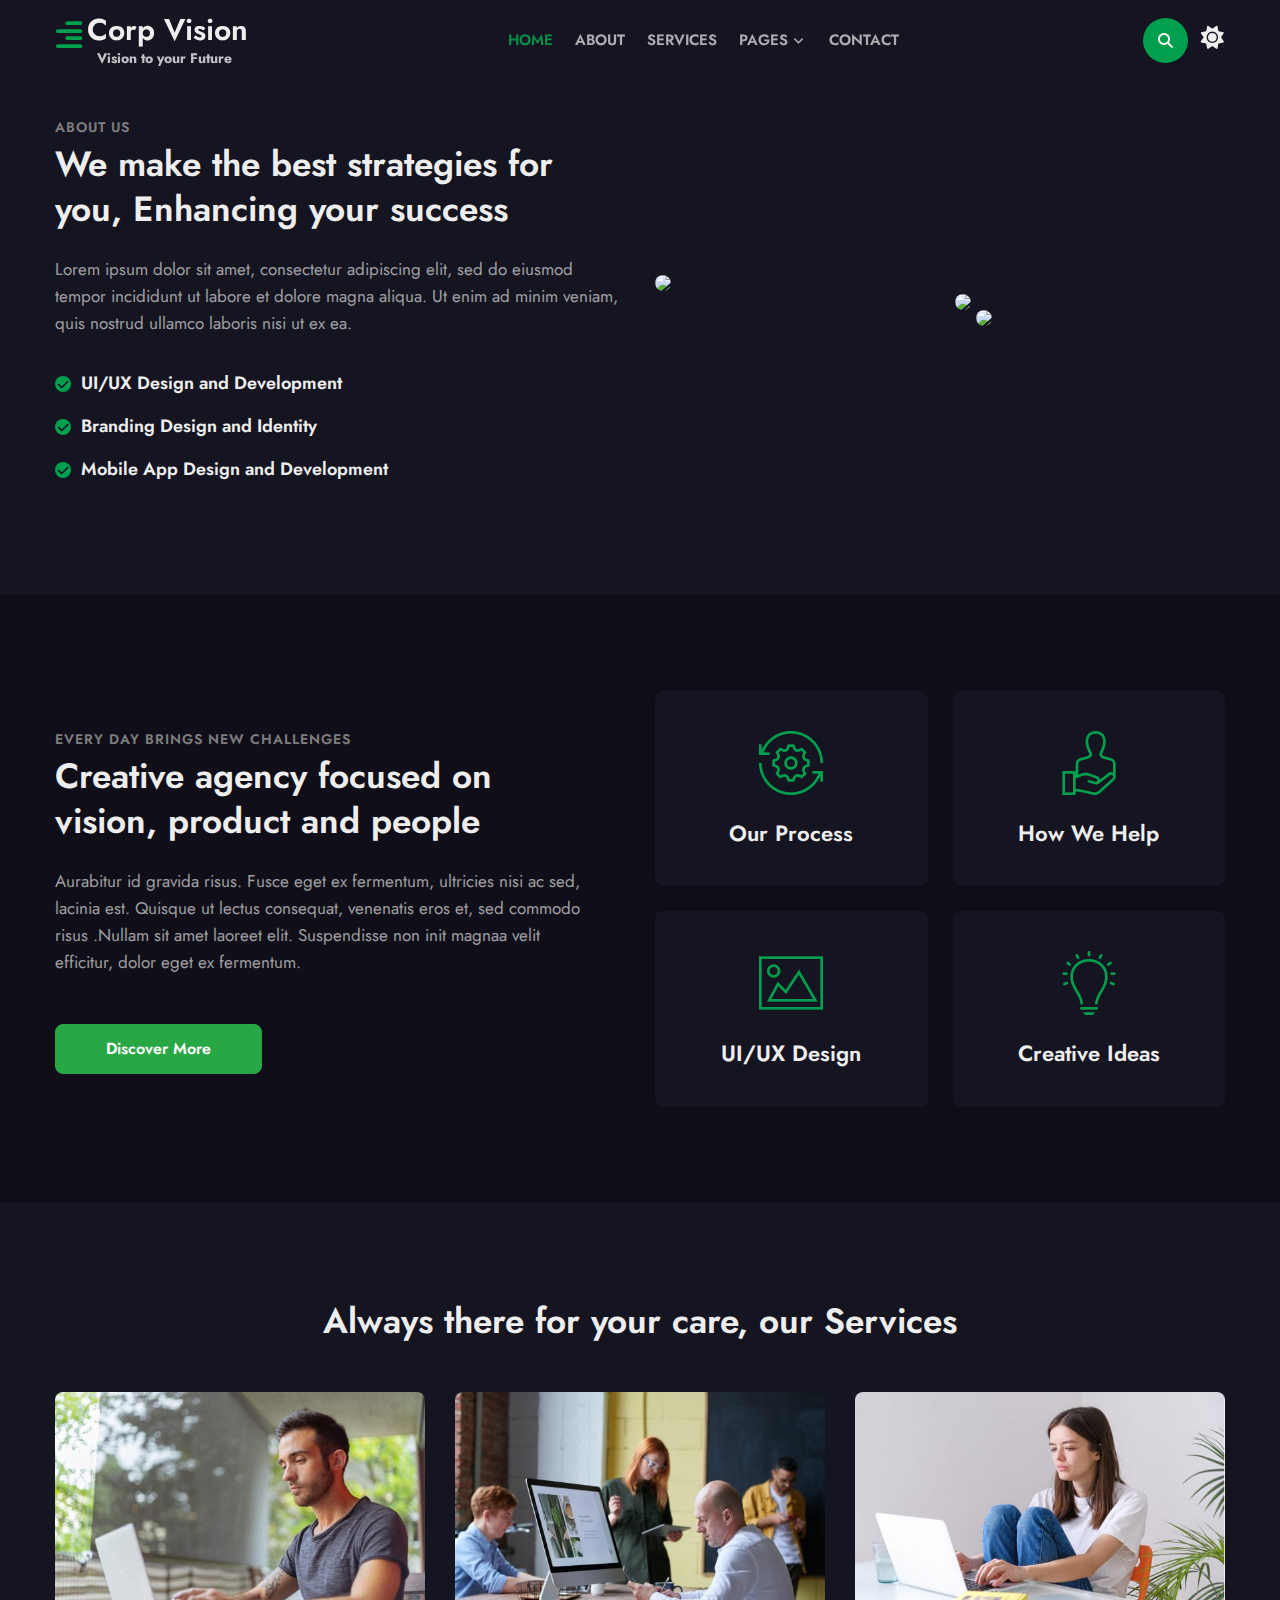
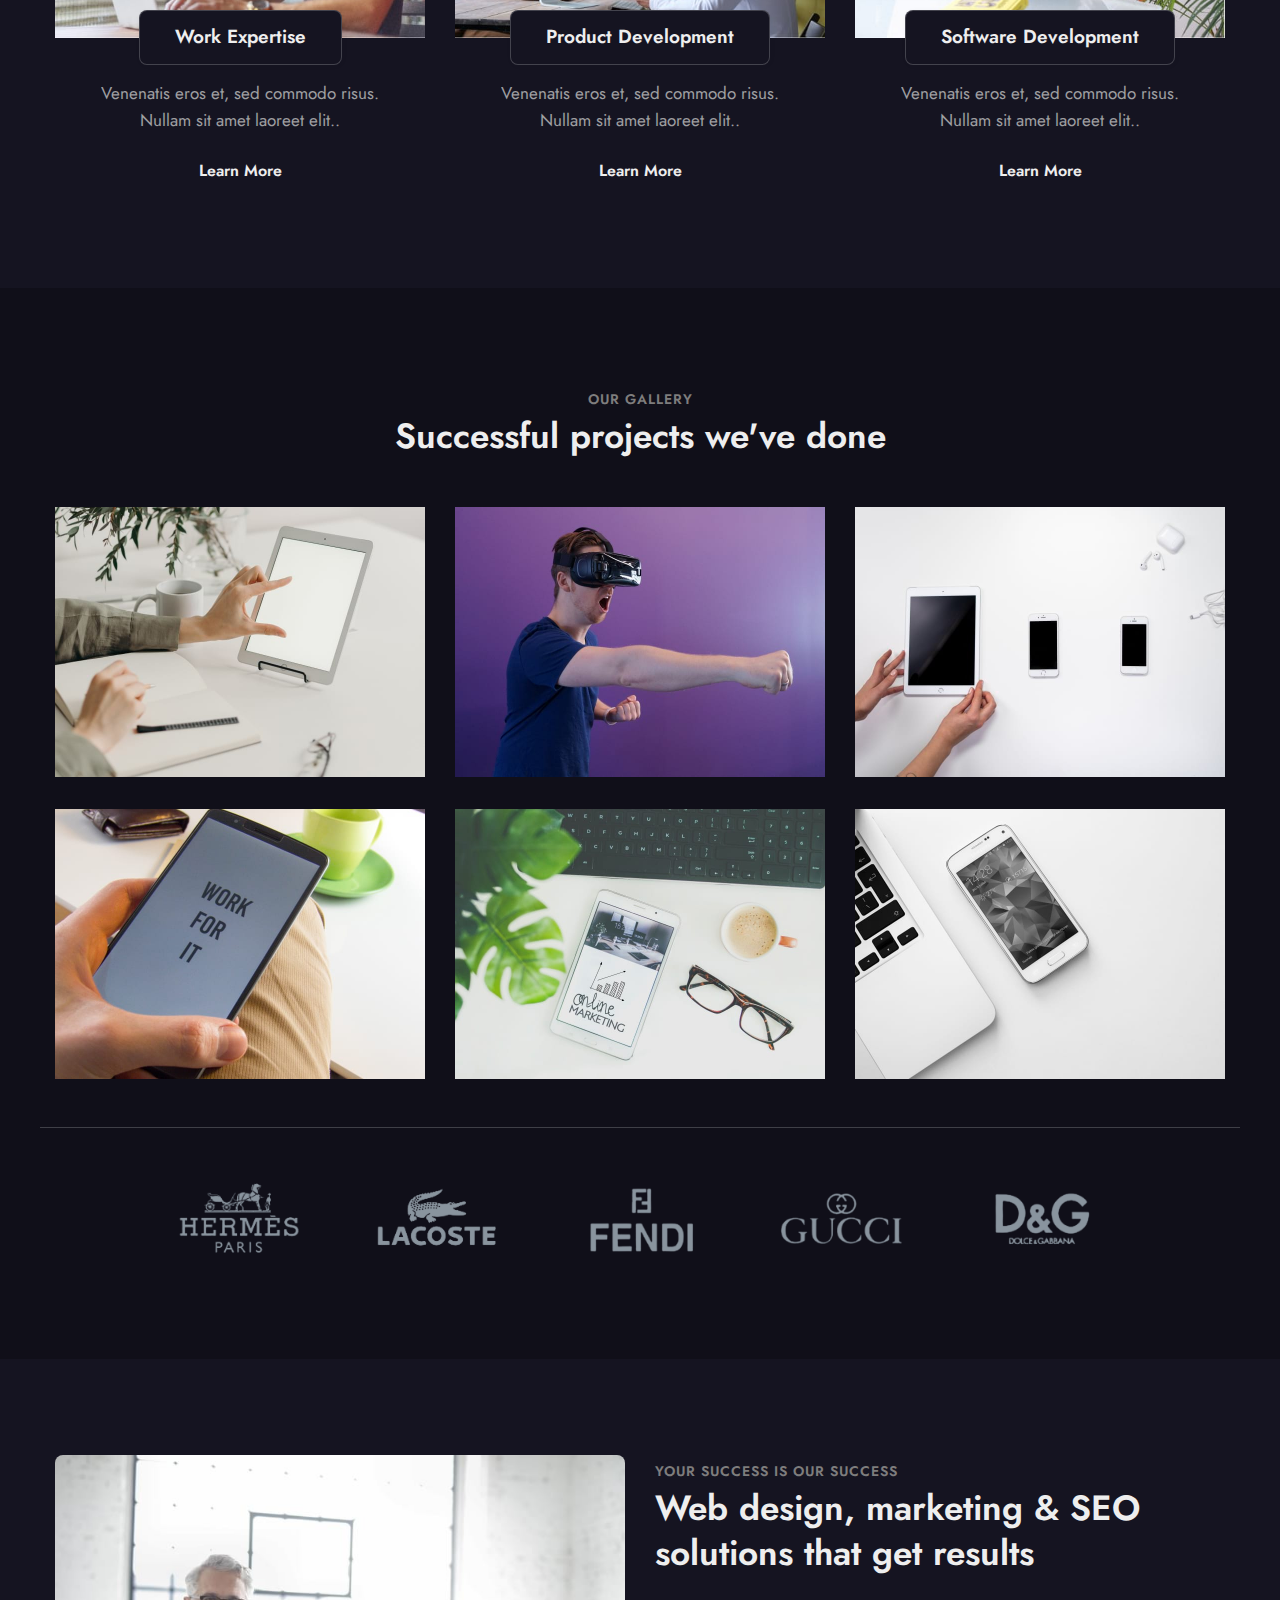
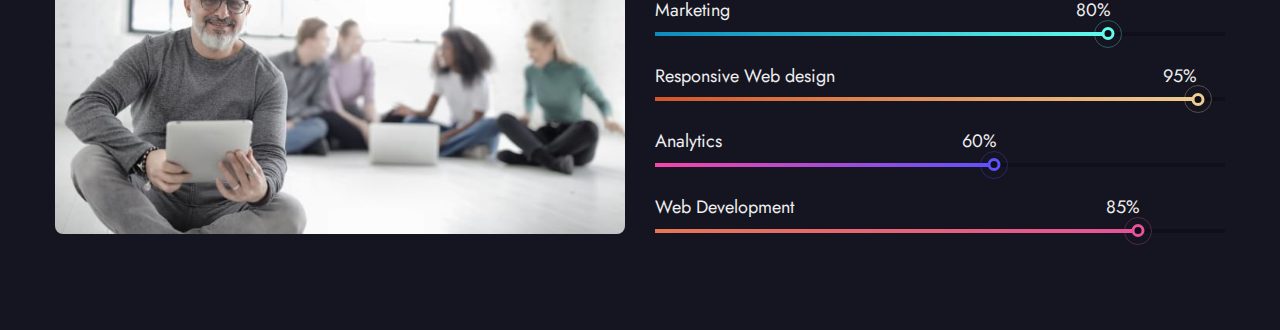
==== project11-CorpVisionDark/index.html @ 055cbc51 "HoCatKhue" ====
<!doctype html>
<html lang="en">
  <head>
    <title>Title</title>
    <!-- Required meta tags -->
    <meta charset="utf-8">
    <meta name="viewport" content="width=device-width, initial-scale=1, shrink-to-fit=no">
    <!-- /magnific popup  -->
    <link rel="stylesheet" href="./libs/dist/magnific-popup.css">
    <!-- google font -->
    <link rel="preconnect" href="https://fonts.googleapis.com">
<link rel="preconnect" href="https://fonts.gstatic.com" crossorigin>
<link href="https://fonts.googleapis.com/css2?family=Jost:wght@100;200;300;400;500;600;700;800;900&display=swap" rel="stylesheet">
    <!-- font awesome -->
    <link rel="stylesheet" href="https://cdnjs.cloudflare.com/ajax/libs/font-awesome/6.1.1/css/all.min.css" />
    <!-- Bootstrap CSS -->
    <link rel="stylesheet" href="https://stackpath.bootstrapcdn.com/bootstrap/4.3.1/css/bootstrap.min.css" integrity="sha384-ggOyR0iXCbMQv3Xipma34MD+dH/1fQ784/j6cY/iJTQUOhcWr7x9JvoRxT2MZw1T" crossorigin="anonymous">
    <!-- css -->
    <link rel="stylesheet" href="./style.css">
  </head>
  <body>
    <!-- header -->
    <div class="header fixed-top">
        <div class="container px-0 py-lg-1 py-2">
            <nav class="navbar navbar-expand-lg ">
                <a class="navbar-brand d-flex py-0" href="#">
                  <i class="fa-solid fa-align-right"></i>
                  <div>
                    <h1> Corp Vision</h1>
                    <p>Vision to your Future</p>
                  </div>
                  
                </a>
                <button class="navbar-toggler" type="button" data-toggle="collapse" data-target="#navbarNavAltMarkup">
                  <span class="menu__icon"></span>
                  
                  
                </button>
                <div class="collapse navbar-collapse" id="navbarNavAltMarkup">
                  <ul class="navbar-nav mx-auto">
                    <li class="nav-item">
                      <a class="nav-link active" href="#">HOME</a>
                    </li>
                    <li class="nav-item">
                      <a class="nav-link" href="#">ABOUT</a>
                    </li>
                    <li class="nav-item">
                      <a class="nav-link" href="#">SERVICES</a>
                    </li>
                    <li class="nav-item dropdown">
                      <a class="nav-link dropdown-toggle" data-toggle="dropdown" href="#" role="button">PAGES <i class="fa-solid fa-angle-down"></i></a>
                      <div class="dropdown-menu">
                        <a class="dropdown-item" href="#">BLOG POSTS</a>
                        <a class="dropdown-item" href="#">404 PAGE</a>
                        <a class="dropdown-item" href="#">LANDING PAGE</a>
                        <a class="dropdown-item" href="#">ELEMENTS PAGE</a>
                      </div>
                    </li>
                    <li class="nav-item">
                      <a class="nav-link" href="#">CONTACT</a>
                    </li>
                  </ul>
                  <div class="nav-icon">
                    <i class="find fa-solid fa-magnifying-glass"></i>
                    <i class="moon fa-solid fa-sun"></i>
                  </div>
                </div>
            </nav>
        </div>
    </div>
    <!-- about -->
    <div class="about py-5">
        <div class="container py-lg-5 py-md-3">
            <div class="row align-items-center">
                <div class="left col-lg-6">
                    <div class="title">
                        <h2 class="pt-md-3 ">ABOUT US</h2>
                        <h1>We make the best strategies for you, Enhancing your success</h1>
                        <p class="mt-md-4 mt-3">Lorem ipsum dolor sit amet, consectetur adipiscing elit, sed do eiusmod tempor incididunt ut labore et dolore 
                            magna aliqua. Ut enim ad minim veniam, quis nostrud ullamco laboris nisi ut ex ea.</p>
                    </div>
                    
                    <ul class="mt-4 pt-lg-2">
                        <li><a href="#"><i class="fa-solid fa-check"></i>UI/UX Design and Development</a> </li>
                        <li><a href="#"><i class="fa-solid fa-check"></i>Branding Design and Identity</a></li>
                        <li class="about-li-3"><a href="#"><i class="fa-solid fa-check"></i>Mobile App Design and Development</a></li>
                    </ul>
                </div>
                <div class="right col-lg-6 mt-lg-0 mt-md-5 mt-4">
                    <div class="about-right row">
                        <div class="col-6">
                            <img class="img-fluid" src="https://wp.w3layouts.com/corpvision/wp-content/themes/corpvision/assets/images/a.jpg">
                        </div>
                        <div class="col-6 mt-4">
                            <img class="img-fluid mb-md-3 mb-2" src="https://wp.w3layouts.com/corpvision/wp-content/themes/corpvision/assets/images/c1.jpg">
                            <img class="img-fluid mt-md-3" src="https://wp.w3layouts.com/corpvision/wp-content/themes/corpvision/assets/images/c4.jpg">
                        </div>
                    </div>
                    
                </div>
            </div>
        </div>
    </div>
    <!-- feature -->
    <div class="feature py-5">
        <div class="container py-lg-5 py-md-4 py-2">
            <div class="row align-items-center">
                <div class="left col-lg-6 pr-lg-5">
                    <div class="title pb-sm-2 pb-0">
                        <h2>EVERY DAY BRINGS NEW CHALLENGES</h2>
                        <h1>Creative agency focused on vision, product and people</h1>
                        <p class="mt-4">Aurabitur id gravida risus. Fusce eget ex fermentum, ultricies nisi ac sed, lacinia est. Quisque ut lectus consequat, venenatis eros et, sed commodo risus
                            .Nullam sit amet laoreet elit. Suspendisse non init magnaa velit efficitur, dolor eget ex fermentum.</p>
                    </div>
                    <a href="#" class="btn btn-success mt-sm-4 mt-3">Discover More</a>
                </div>
                <div class="right col-lg-6 mt-lg-0 mt-md-5 mt-4 justify-content-center">
                    <div class="feature__box">
                        <div class="box text-center">
                            <img src="./img/icon1.png">
                            <h3>Our Process</h3>
                        </div>
                        <div class="box text-center">
                            <img src="./img/icon2.png">
                            <h3>How We Help</h3>
                        </div>
                        <div class="box text-center">
                            <img src="./img/icon3.png">
                            <h3>UI/UX Design</h3>
                        </div>
                        <div class="box text-center">
                            <img src="./img/icon4.png">
                            <h3>Creative Ideas</h3>
                        </div>
                    </div>
                </div>
            </div>
        </div>
    </div>
    <!-- service -->
    <div class="service py-5">
        <div class="container py-lg-5 py-md-4 py-2 text-center">
            <div class="title">
                <h1>Always there for your care, our Services</h1>
            </div>
            <div class="service__box row mt-lg-5 mt-4">
                <div class="box col-lg-4 col-md-6">
                    <div class="se-card">
                      <img class="card-img-top" src="./img/s1.jpg">
                      <div class="card-body">
                        <a href="#a" class="title">Work Expertise</a>
                        <p class="card-text">Venenatis eros et, sed commodo risus. Nullam sit amet laoreet elit..</p>
                        <a href="#a" class="btn">Learn More</a>
                      </div>
                    </div>
                </div>
                <div class="box col-lg-4 col-md-6 mt-md-0 mt-5">
                    <div class="se-card">
                        <img class="card-img-top" src="./img/s2.jpg">
                        <div class="card-body">
                          <a href="#a" class="title">Product Development</a>
                          <p class="card-text">Venenatis eros et, sed commodo risus. Nullam sit amet laoreet elit..</p>
                          <a href="#a" class="btn">Learn More</a>
                        </div>
                      </div>
                </div>
                <div class="box col-lg-4 col-md-6 mt-lg-0 mt-5 mx-auto">
                    <div class="se-card">
                        <img class="card-img-top" src="./img/s3.jpg">
                        <div class="card-body">
                          <a href="#a" class="title">Software Development</a>
                          <p class="card-text">Venenatis eros et, sed commodo risus. Nullam sit amet laoreet elit..</p>
                          <a href="#a" class="btn">Learn More</a>
                        </div>
                      </div>
                </div>
            </div>
        </div>
    </div>
    <!-- gallery -->
    <div class="gallery py-5">
        <div class="container py-lg-5 py-md-4 py-2">
            <div class="title text-center mb-5">
                <h2>OUR GALLERY</h2>
                <h1>Successful projects we've done</h1>
            </div>
            <div class="popup-gallery row">
                <!-- 1 -->
                <div class="col-lg-4 col-md-6">
                    <div class="ga-box">
                        <a href="./img/c1.jpg" title="Project 1">
                            <img src="./img/c1.jpg">
                            <div class="overlay"></div>
                            <div class="ga-title">
                                <h3>Project 1</h3>
                                <p>Quisque ut lectus, eros et, sed commodo risus.</p>
                            </div>
                        </a>
                    </div>
                </div>
                <!-- 2 -->
                <div class="col-lg-4 col-md-6 mt-md-0 mt-4">
                    <div class="ga-box">
                        <a href="./img/c2.jpg" title="Project 2">
                            <img src="./img/c2.jpg">
                            <div class="overlay"></div>
                            <div class="ga-title">
                                <h3>Project 2</h3>
                                <p>Quisque ut lectus, eros et, sed commodo risus.</p>
                            </div>
                        </a>
                    </div>
                </div>
                <!-- 3 -->
                <div class="col-lg-4 col-md-6 mt-lg-0 mt-4">
                    <div class="ga-box">
                        <a href="./img/c3.jpg" title="Project 3">
                            <img src="./img/c3.jpg">
                            <div class="overlay"></div>
                            <div class="ga-title">
                                <h3>Project 3</h3>
                                <p>Quisque ut lectus, eros et, sed commodo risus.</p>
                            </div>
                        </a>
                    </div>
                </div>
                <!-- 4 -->
                <div class="col-lg-4 col-md-6 mt-4 pt-lg-2">
                    <div class="ga-box">
                        <a href="./img/c4.jpg" title="Project 4">
                            <img src="./img/c4.jpg">
                            <div class="overlay"></div>
                            <div class="ga-title">
                                <h3>Project 4</h3>
                                <p>Quisque ut lectus, eros et, sed commodo risus.</p>
                            </div>
                        </a>
                    </div>
                </div>
                <!-- 5 -->
                <div class="col-lg-4 col-md-6 mt-4 pt-lg-2">
                    <div class="ga-box">
                        <a href="./img/c5.jpg" title="Project 5">
                            <img src="./img/c5.jpg">
                            <div class="overlay"></div>
                            <div class="ga-title">
                                <h3>Project 5</h3>
                                <p>Quisque ut lectus, eros et, sed commodo risus.</p>
                            </div>
                        </a>
                    </div>
                </div>
                <!-- 6 -->
                <div class="col-lg-4 col-md-6 mt-4 pt-lg-2">
                    <div class="ga-box">
                        <a href="./img/c6.jpg" title="Project 6">
                            <img src="./img/c6.jpg">
                            <div class="overlay"></div>
                            <div class="ga-title">
                                <h3>Project 6</h3>
                                <p>Quisque ut lectus, eros et, sed commodo risus.</p>
                            </div>
                        </a>
                    </div>
                </div>
            </div>
            <div class="ga-logo row justify-content-center pt-5 mt-5">
                <div class="col-lg-2 col-md-3 col-4">
                    <img class="img-fluid" src="./img/brand1.png">
                </div>
                <div class="col-lg-2 col-md-3 col-4">
                    <img class="img-fluid" src="./img/brand6.png">
                </div>
                <div class="col-lg-2 col-md-3 col-4">
                    <img class="img-fluid" src="./img/brand3.png">
                </div>
                <div class="col-lg-2 col-md-3 col-4 mt-md-0 mt-4">
                    <img class="img-fluid" src="./img/brand4.png">
                </div>
                <div class="col-lg-2 col-md-3 col-4 mt-md-0 mt-4">
                    <img class="img-fluid" src="./img/brand5.png">
                </div>
            </div>
        </div>
    </div>
    <!-- success -->
    <div class="success py-5">
        <div class="container py-lg-5 py-md-4 py-2">
            <div class="row align-items-center">
                <div class="left col-lg-6">
                    <img src="./img/about.jpg" class="img-fluid">
                </div>
                <div class="right col-lg-6 mt-lg-0 mt-4 mt-md-5">
                    <div class="title mb-4">
                        <h2>YOUR SUCCESS IS OUR SUCCESS</h2>
                        <h1>Web design, marketing & SEO solutions that get results</h1>
                    </div>
                    <!-- 1 -->
                    <div class="success__bar su-1">
                        <h4>Marketing <span>80%</span></h4>
                        <div class="progress">
                            <div class="progress-bar" style="width:80%;"></div>
                        </div>
                    </div>
                     <!-- 2 -->
                     <div class="success__bar su-2">
                        <h4>Responsive Web design <span>95%</span></h4>
                        <div class="progress">
                            <div class="progress-bar" style="width:95%;"></div>
                        </div>
                    </div>
                    <!-- 3 -->
                    <div class="success__bar su-3">
                        <h4>Analytics<span>60%</span></h4>
                        <div class="progress">
                            <div class="progress-bar" style="width:60%;"></div>
                        </div>
                    </div>
                    <!-- 4 -->
                    <div class="success__bar su-4 mb-0">
                        <h4>Web Development<span>85%</span></h4>
                        <div class="progress">
                            <div class="progress-bar" style="width:85%;"></div>
                        </div>
                    </div>
                </div>
            </div>
        </div>
    </div>
    <!-- backtotop -->
    <a href="#" class="backtotop cd-top text-replace js-cd-top">
        <i class="fa-solid fa-chevron-up"></i>
    </a>



    

      
    <!-- Optional JavaScript -->
    <!-- jQuery first, then Popper.js, then Bootstrap JS -->
    <script src="https://code.jquery.com/jquery-3.3.1.slim.min.js" integrity="sha384-q8i/X+965DzO0rT7abK41JStQIAqVgRVzpbzo5smXKp4YfRvH+8abtTE1Pi6jizo" crossorigin="anonymous"></script>
    <script src="https://cdnjs.cloudflare.com/ajax/libs/popper.js/1.14.7/umd/popper.min.js" integrity="sha384-UO2eT0CpHqdSJQ6hJty5KVphtPhzWj9WO1clHTMGa3JDZwrnQq4sF86dIHNDz0W1" crossorigin="anonymous"></script>
    <script src="https://stackpath.bootstrapcdn.com/bootstrap/4.3.1/js/bootstrap.min.js" integrity="sha384-JjSmVgyd0p3pXB1rRibZUAYoIIy6OrQ6VrjIEaFf/nJGzIxFDsf4x0xIM+B07jRM" crossorigin="anonymous"></script>
    <!-- magnigic popup -->
    <script src="./libs/dist/jquery.magnific-popup.min.js"></script>
    <!-- backtotop -->
    <script src="./libs/js/util.js"></script>
    <script src="./libs/js/main.js"></script>


    <script>
        $(document).ready(function() {
            $('.popup-gallery').magnificPopup({
                delegate: 'a',
                type: 'image',
                removalDelay: 300,
                tLoading: 'Loading image #%curr%...',
                mainClass: 'mfp-fade',
                gallery: {
                    enabled: true,
                    navigateByImgClick: false,
                    preload: [0,1] 
                },
                image: {
                    tError: '<a href="%url%">The image #%curr%</a> could not be loaded.',
                    titleSrc: function(item) {
                        return item.el.attr('title') + '<small>Image</small>';
                    }
                }
            });
        });
    </script>
</body>
</html>
---- project11-CorpVisionDark/style.css ----
*{
    margin: 0;
    padding: 0;
    order: 1px solid ;
    box-sizing: border-box;
    font-family: 'Jost', sans-serif;
}


.title h2{
    font-size: 14px;
    font-weight: 600;
    letter-spacing: 1px;
    color: #7e7d7d;
    margin-bottom: 0px;
    line-height: 30px;
}
.title h1{
    font-size: 35px;
    font-weight: 600;
    line-height: 45px;
    color: #eee;
}
.title p{
    font-size: 17px;
    color: #c2c2c2;
    line-height: 27px;
    opacity: 0.8;
}

/* header */
.header{
    box-shadow: 0 3px 6px 0 rgb(0 0 0 / 5%);
    background: #151421;
}
.nav-bar{
    position: relative;
}
.navbar-brand i{
    font-size: 30px;
    margin-top: 8px;
    color: #009f4d;
    margin-right: 5px;
}
.navbar-brand h1{
    font-size: 30px;
    margin: 0;
    color: #eee;
    font-weight: 600;
}
.navbar-brand p{
    font-size: 14px;
    font-weight: 700;
    margin: 0 10px;
    color: #eee;
    opacity: 0.8;
}
.dropdown-menu{
    border-radius: 8px;
    padding: 16px 0;
    width: 190px;
    background-color: #151421;
    border: 1px solid rgba(255,255,255, 0.2);
    transform: translateX(-30%);
}
.dropdown-menu::before{
    content: '';
    width: 15px;
    height: 15px;
    background: #151421;
    display: block;
    position: absolute;
    top: -8px;
    left: 45%;
    transform: rotate(45deg);
    border-top: 1px solid rgba(255,255,255, 0.2);
    border-left: 1px solid rgba(255,255,255, 0.2);

    
}


.dropdown-menu .dropdown-item{
    color: #eee;
    font-size: 15px;
    font-weight: 600;
    opacity: 0.8;
    padding: 6px 20px;
    transition: 0.3s;
}
.dropdown-menu .dropdown-item:hover{
    opacity: 1;
    background: #151421;
}
.dropdown-toggle{
   margin-right: 19px !important;
}
.dropdown-toggle i{
    font-size: 12px;
    position: absolute;
    right: 11px;
    top: 20px;
    transform: translateY(-50%);
}
.dropdown-toggle::after{
    display: none !important;
}
.navbar-nav .nav-item{
    margin: 0 3px;
}
.navbar-nav .nav-link{
    font-size: 15px;
    font-weight: 600 !important;
    color: #eee !important;
    opacity: 0.7 !important;
    transition: 0.3s;
}

.navbar-nav .active{
    color: #009f4d !important;
    opacity: 0.9 !important;
}
.nav-icon .find{
    width: 45px;
    height: 45px;
    border-radius: 100%;
    background: #009f4d;
    line-height: 45px;
    text-align: center;
    color: white;
    font-size: 15px;
}
.nav-icon .moon{
    color: #eee;
    font-size: 23px;
    margin-left: 8px;


}
.navbar .navbar-toggler{
    padding: 0;
    border: none;
    border-radius: 4px;
    background: #009f4d;
    padding: 5px 0;
    width: 35px;
    color: white;
    height: 35px;
    
}
.navbar .navbar-toggler .menu__icon::before{
    font-family: FontAwesome;
    content: '\f00d';
}
.navbar .collapsed .menu__icon::before{
    font-family: FontAwesome;
    content: '\f0c9';   
}


.navbar .show .navbar-nav{
    text-align: center;
}
.navbar .collapsing .navbar-nav{
    text-align: center;
}
.navbar .show .nav-icon{
    position: absolute;
    top: 17px;
    right: 60px;
}
.navbar .collapsing .nav-icon{
    position: absolute;
    top: 17px;
    right: 60px;
}
/* about */
.about{
    background: #151421;
}
.about ul li{
    margin-bottom: 15px;
    list-style: none;
}
.about ul li a{
    font-size: 18px;
    line-height: 28px;
    color: #eee;
    font-weight: 600;
    text-decoration: none;
}
.about ul li a i{
    color: #151421;
    background: #009f4d;
    font-size: 12px;
    margin-right: 10px;
    width: 16px;
    height: 16px;
    border-radius: 100%;
    text-align: center;
    line-height: 17px;
}
.about .right img{
    border-radius: 8px;
}

/* feature */
.feature{
    background:  #100f19;
}

.feature .btn{
    padding: 12px 50px ;
    font-size: 16px;
    font-weight: 600;
    border-radius: 8px;
    transition: 0.5s;
}
.feature__box{
    display: grid;
    grid-template-columns: 1fr 1fr;
    grid-gap: 25px
}
.feature__box .box{
    padding: 40px 30px;
    border-radius: 8px;
    transition: 0.3s;
    box-shadow: rgb(1 1 1 / 5%) 1px 1px 5px 0px;
    background: #151421;
    
}
.feature__box .box h3{
    margin-top: 25px;
    font-size: 22px;
    font-weight: 600;
    margin-bottom: 0;
    color: #eee;
    transition: 0.3s;
    cursor: pointer;
}
.feature__box .box h3:hover{
    color: #009f4d;
}
.feature__box .box:hover{
    box-shadow: rgb(46 41 51 / 8%) 0px 2px 4px, rgb(71 63 79 / 16%) 0px 5px 10px;
    transform: translateY(-4px);
}

/* service */
.service{
    background: #151421;
}
.se-card{
    border-radius: 8px;
    overflow: hidden;
}
.se-card img{
    cursor: pointer;
}
.se-card .card-body{
    padding-bottom: 0;
}
.se-card .card-body .title{
    text-decoration: none;
    font-size: 19px;
    font-weight: 600;
    color: #eee;
    background: #151421;
    padding: 12px 35px;
    margin: auto;
    box-shadow: rgb(1 1 1 / 5%) 1px 1px 5px 0px;
    border-radius: 8px;
    transform: translateY(-48px);
    display: inline-block;
    transition: 0.5s;
    border: 1px solid rgba(255,255,255, 0.2);
}
.se-card .card-body p{
    margin-top: -33px;
    font-size: 17px;
    color: #c2c2c2;
    line-height: 27px;
    opacity: 0.8;
}
.se-card .card-body .btn{
    padding: 8px 35px;
    font-size: 16px ;
    font-weight: 600;
    color: #eee;
    border-radius: 8px;
    transition: 0.5s;
    z-index: 1 !important;
}
.se-card .card-body .btn:focus{
    box-shadow: 0 0 0 0.2rem rgb(0 166 63 / 25%);
}
.se-card:hover .card-body .title{
    color: #009f4d;
}
.se-card .card-body .btn:hover{
    color: #009f4d;
}
/* gallery */
.gallery{
    background: #100f19;
}
.ga-box {
    overflow: hidden;
    position: relative;
}
.ga-box img{
    width: 100%;
    transition: 0.3s;
}
.ga-box .overlay{
    position: absolute;
    background: rgba(29, 42, 55, 0.7);
    width: 100%;
    height: 100%;
    top: 0;
    left: 0;
    opacity: 0;
    transition: 0.3s;
}
.ga-title{
    position: absolute;
    padding: 30px 45px;
    bottom: 0;
    left: 0;
    transition: 0.5s;
    transform: translateY(200px);
}
.ga-title h3{
    font-size: 24px;
    font-weight: 600;
    margin-bottom: 10px;
    color: white;
}
.ga-title p{
    font-size: 18px;
    color: #eee;

}

.ga-box:hover img{
    transform: scale(1.1);
}
.ga-box:hover .overlay{
    opacity: 1;
}
.ga-box:hover .ga-title{
    transform: translateY(0);
}
.ga-logo{
    border-top: 1px solid rgba(255,255,255, 0.2);
}
.ga-logo img{
    padding: 0 18px;
}


.lightbox .lb-image{
    width: 750px !important;
    height: 550px !important;

}
img.mfp-img{
    border: 4px solid white;
    padding: 0 !important;
    border-radius: 5px;
    cursor: auto !important;
}
.mfp-close{
    margin: 560px 0 0 0;
    font-size: 55px !important;
    cursor: pointer !important;
    transition: 0.3s;
    width: 100px !important;
    outline: none !important;
}
.mfp-bottom-bar{
    margin-top: 25px !important;
    margin-left: 5px;
}
.mfp-title{
    font-size: 16px;
    font-weight: 600;
    cursor: text;
}
.mfp-figure small{
    font-size: 16px !important;
    position: absolute;
    top: 41px;
    color:  #009f4d !important;

}
.mfp-counter{
    left: 45px !important;
    top: 40px !important;
    font-size: 16px !important;
    color: #009f4d !important;
    cursor: text !important;
}
.mfp-arrow-right:focus{
    outline: none !important;
}
.mfp-arrow-right:before{
    font-family: fontawesome;
    content: '\f054' !important;
    border-left: none !important;
    color: white;
    font-size: 30px;
    opacity: 0 !important;
    transition: 0.5s;
}
.mfp-arrow-right:after{
    display: none !important;
}
.mfp-arrow-right:hover::before{
    opacity: 1 !important;
}
.mfp-arrow-left:focus{
    outline: none !important;
}
.mfp-arrow-left:before{
    font-family: fontawesome;
    content: '\f053' !important;
    border-right: none !important;
    color: white;
    font-size: 30px;
    opacity: 0 !important;
    transition: 0.5s;
}
.mfp-arrow-left:after{
    display: none !important;
}
.mfp-arrow-left:hover::before{
    opacity: 1 !important;
}
.mfp-arrow{
    height: 100vh !important;
    top: 0 !important;
}
.mfp-arrow::before{
    top: 50% !important;
    transform: translateY(-50%) !important;
}
.mfp-fade.mfp-bg.mfp-ready{
    opacity: 0.83 !important;
}
.mfp-container{
    cursor: auto !important;
}




.mfp-fade.mfp-bg {
    opacity: 0;
    transition: 0.5s;
}
  /* overlay animate in */
.mfp-fade.mfp-bg.mfp-ready {
    opacity: 0.8;
}
  /* overlay animate out */
.mfp-fade.mfp-bg.mfp-removing {
    opacity: 0;
}
  
  /* content at start */
.mfp-fade.mfp-wrap .mfp-content {
    opacity: 0;
    transition: 0.5s;
}
  /* content animate it */
.mfp-fade.mfp-wrap.mfp-ready .mfp-content {
    opacity: 1;
}
  /* content animate out */
.mfp-fade.mfp-wrap.mfp-removing .mfp-content {
    opacity: 0;
}

/* success */
.success{
    background: #151421;
}
.success .left img{
    border-radius: 8px;
}
.success__bar{
    margin-bottom: 30px;
}
.success__bar h4{
    font-size: 18px;
    margin-bottom: 10px;
    font-weight: 400;
    color: #eee;
    display: flex;
    justify-content: space-between;
}
.su-1 h4{
    width: 80%;
}
.su-2 h4{
    width: 95%;
}
.su-3 h4{
    width: 60%;
}
.su-4 h4{
    width: 85%;
}
.progress{
    height: 4px;
    border-radius: 0;
    background: #100f19;
}
.progress-bar{
    height: 4px;
    border-radius: 0;
}
.progress-bar::after{
    content: '';
    position: absolute;
    width: 28px;
    height: 28px;
    border: 1px solid ;
    border-radius: 100%;
    opacity: 0.3;
}
.progress-bar::before{
    content: '';
    position: absolute;
    height: 13px;
    width: 13px;
    border: 3px solid ;
    border-radius: 100%;
    background: #100f19;
}

.su-1 .progress-bar{
    background: linear-gradient(-224deg, #0d8abc, #61fded);
    color: #61fded;
}
.su-2 .progress-bar{
    background: linear-gradient(-224deg, #d45529, #eece90);
    color: #eece90;
}
.su-3 .progress-bar{
    background: linear-gradient(-224deg, #f646a9, #5c51ff);
    color: #5c51ff;
}
.su-4 .progress-bar{
    background: linear-gradient(-224deg, #e77654, #e5529a);
color: #e5529a;
}

.su-1 .progress-bar::after,
.su-1 .progress-bar::before{
    left: 78%;
    transform: translateX(-50%);
}
.su-2 .progress-bar::after,
.su-2 .progress-bar::before{
    left: 93%;
    transform: translateX(-50%);
}
.su-3 .progress-bar::after,
.su-3 .progress-bar::before{
    left: 59%;
    transform: translateX(-50%);
}
.su-4 .progress-bar::after,
.su-4 .progress-bar::before{
    left: 83%;
    transform: translateX(-50%);
}
/* backtotop */
.backtotop{
    width: 50px !important;
    height: 50px !important;
    border-radius: 100%;
    text-align: center;
    background: #009f4d;
    bottom: 20px; 
    right: 20px;
    position: fixed;
    opacity: 0;
    line-height: 50px;
    font-size: 12px !important;
    color: white;
}
.backtotop:hover{
    color: white;
}
.cd-top--is-visible {
    visibility: visible;
    opacity: 1;
}
  
.cd-top--fade-out { 
    opacity: 1;
}





/* responsive */
@media screen and (min-width:1250px) {
    .container{
        max-width: 1200px !important;
    }
}
@media screen and (max-width: 1100px) {
    .navbar-brand h1{
        font-size: 32px !important;
    }
    .about ul{
        margin-bottom: 0;
    }
    .about-li-3{
        margin-bottom: 0 !important;
    }
}
@media screen and (max-width: 1000px) {
    .title h1{
        font-size: 32px;
        line-height: 40px;
    }
}
@media screen and (max-width: 992px) {
    .navbar-nav{
        padding-top: 20px;
    }
    .navbar-nav .nav-link{
        padding: 6px 0;
    }
    .nav-icon .find{
        width: 40px;
        height: 40px;
        line-height: 40px;
        font-size: 14px;
    }
    .dropdown-menu{
        transform: translateX(0) !important;
        margin: auto;
        text-align: center;
        width: 675px !important;
    }
    .dropdown-menu::before{
        left: 47%;
    }
}
@media screen and (max-width:800px) {
    .feature__box .box{
        padding: 24px;
    }
    .dropdown-menu{
        width: 475px !important;
    }
}
@media screen and (max-width: 600px) {
    .feature__box .box h3{
        font-size: 18px;
    }
}
@media screen and (max-width: 500px) {
    .title h1{
        font-size: 30px;
        line-height: 38px;
    }
    .about ul li{
        margin-bottom: 10px;
    }
    .feature__box .box img{
        width: 45px;
    }
    .feature__box .box h3{
        margin-bottom: 8px;
    }
    .ga-logo img{
        padding: 0 12px !important;
    }
    .dropdown-menu{
        width: 100% !important;
    }
}
@media screen and (max-width: 400px) {
    .title h1{
        font-size: 26px;
        line-height: 32px;
    }
    .about ul li{
        margin-bottom: 5px;
    }
    .about-right{
        padding: 0 10px;
    }
    .about-right .col-6{
        padding: 0 5px ;
    }
    .navbar-brand h1{
        font-size: 26px !important;
    }
    .navbar-brand i{
        font-size: 23px;
        margin-top: 5px;
    }
    .navbar-brand p{
        font-size: 13px;
        margin-top: -2px;
    }
    .feature .btn{
        padding: 9px 30px;
    }
    .feature__box{
        grid-gap: 15px;
    }
    .feature__box .box{
        padding: 24px 16px;
    }
    .feature__box .box h3{
        margin-top: 20px;
    }
    .ga-logo img{
        padding: 0 8px !important;
    }
}
@media screen and (max-width: 350px) {
    .title h1{
        font-size: 24px;
        line-height: 30px;
    }
    .about ul li a{
        font-size: 16px;
    }
    .about ul li a i{
        font-size: 9px;
        width: 14px;
        height: 14px;
        line-height: 14px;
    }
    .feature__box{
        display: block;
    }
    .ga-logo img{
        padding: 0 2px !important;
    }
}
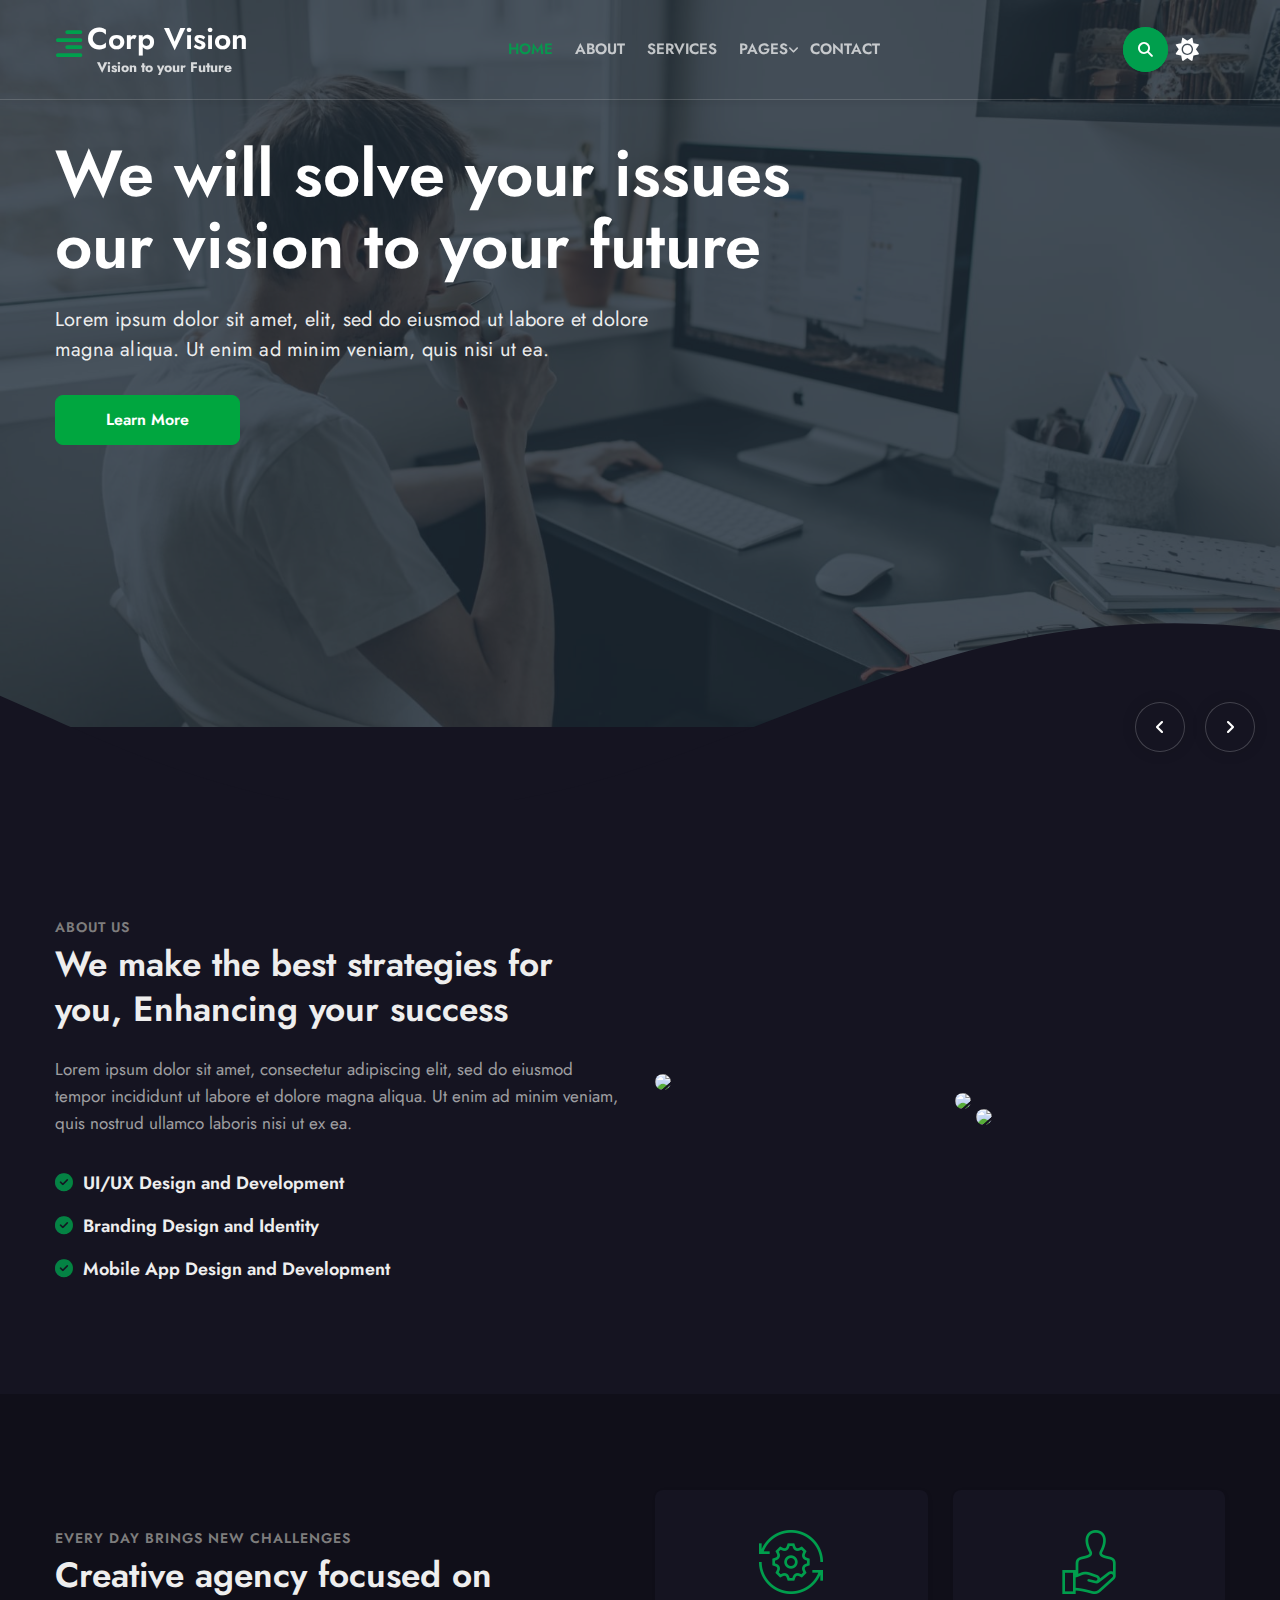
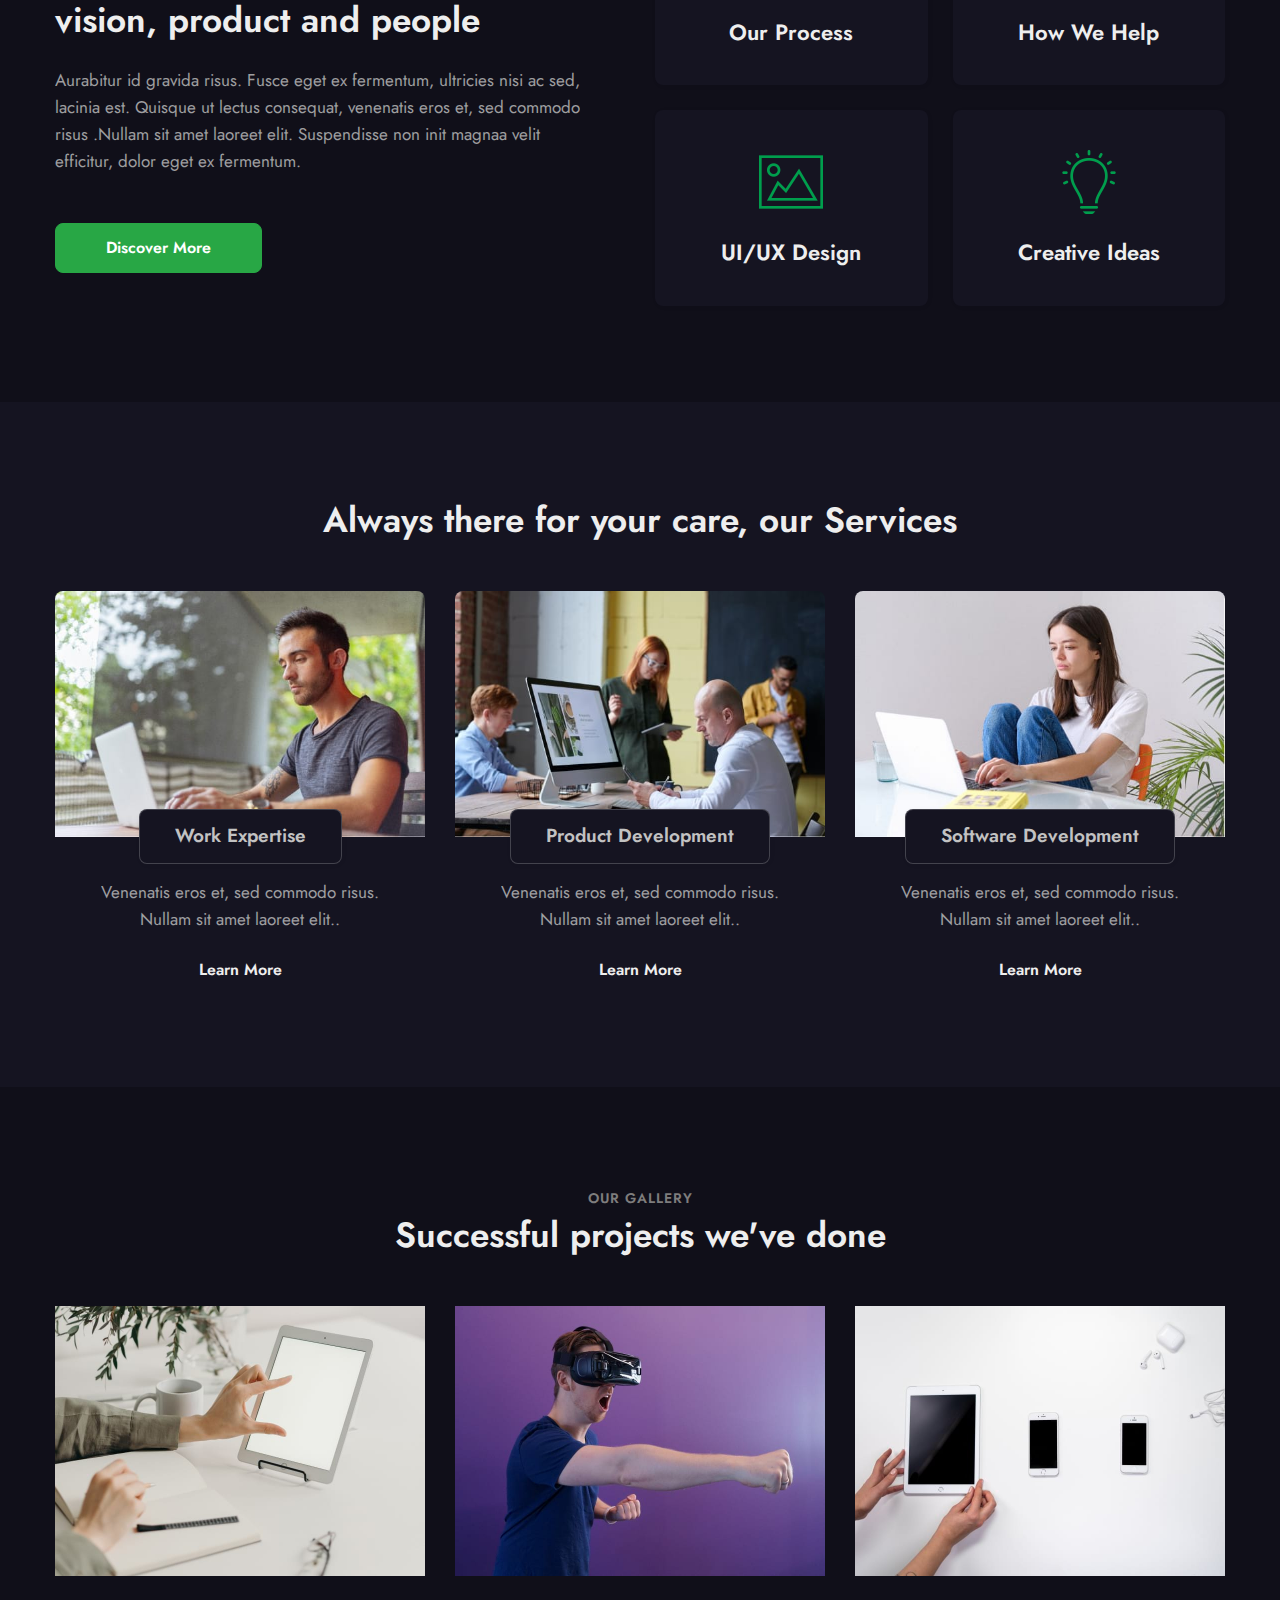
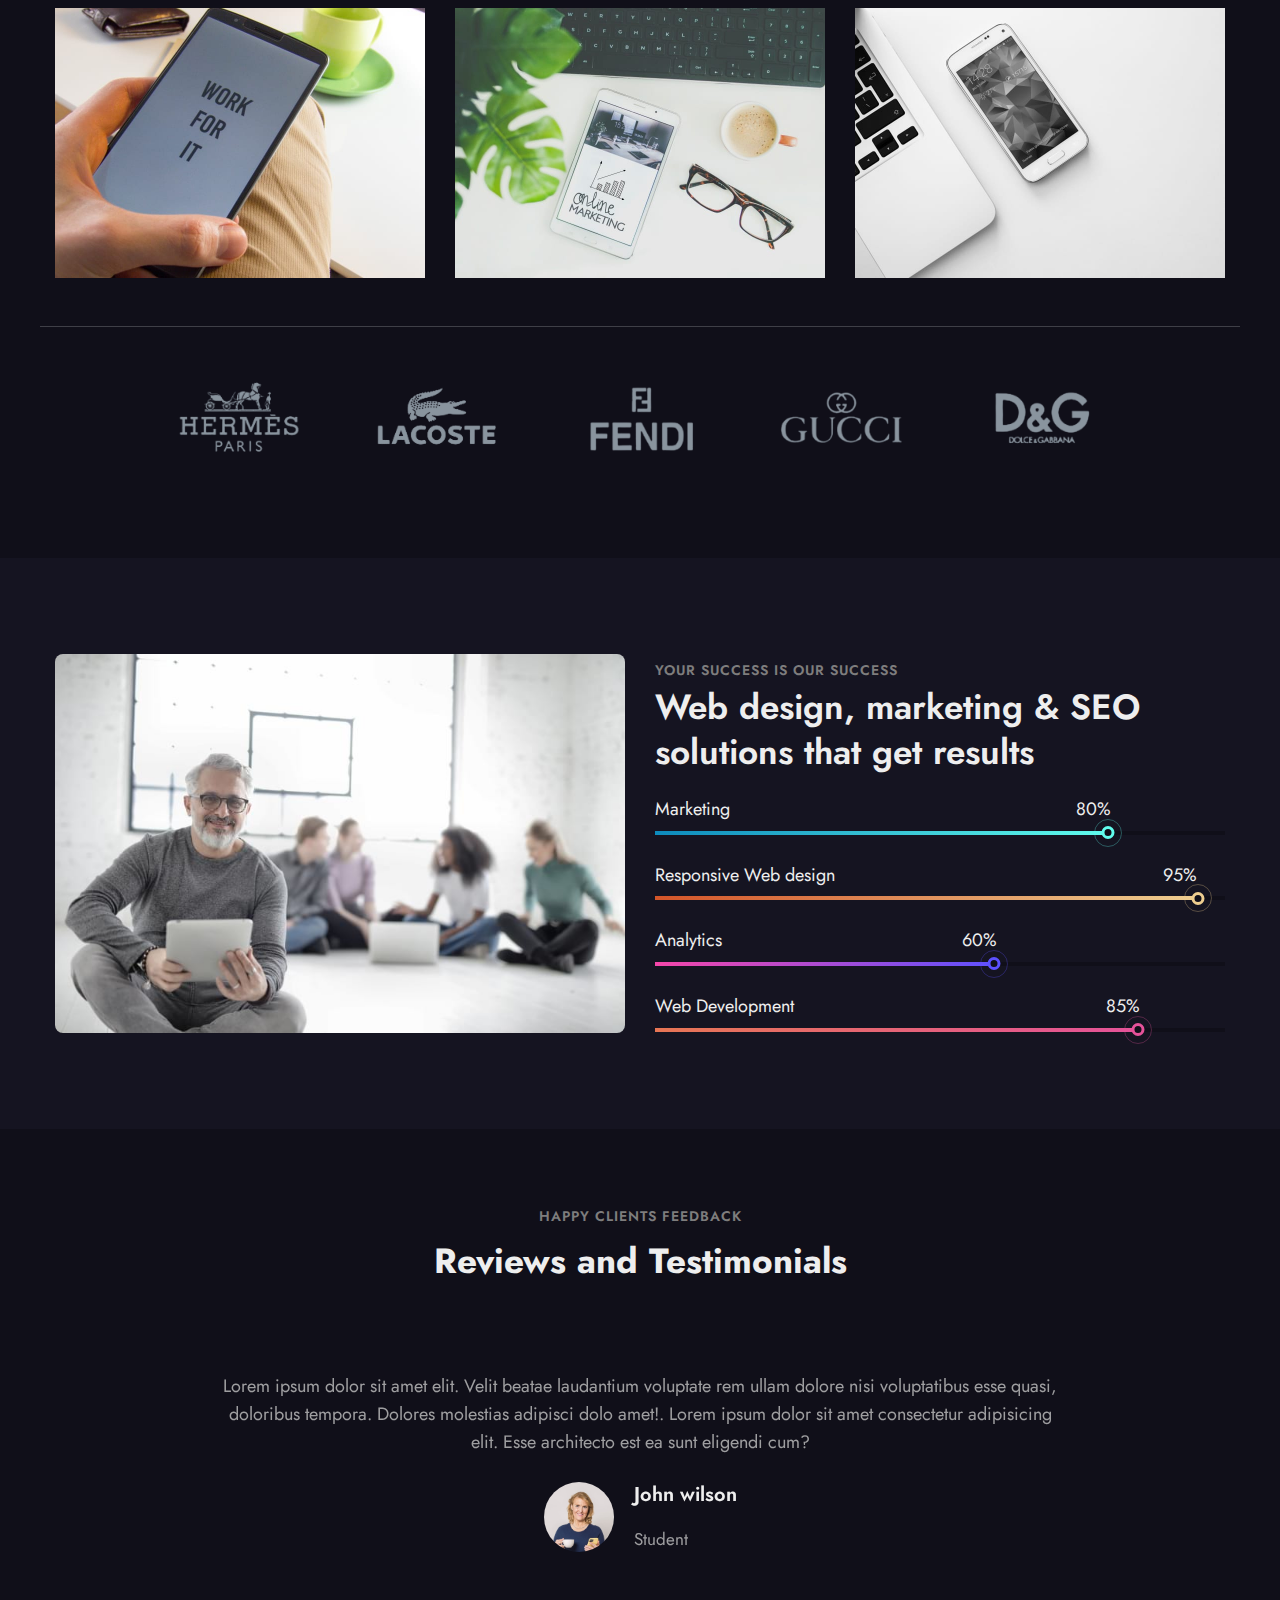
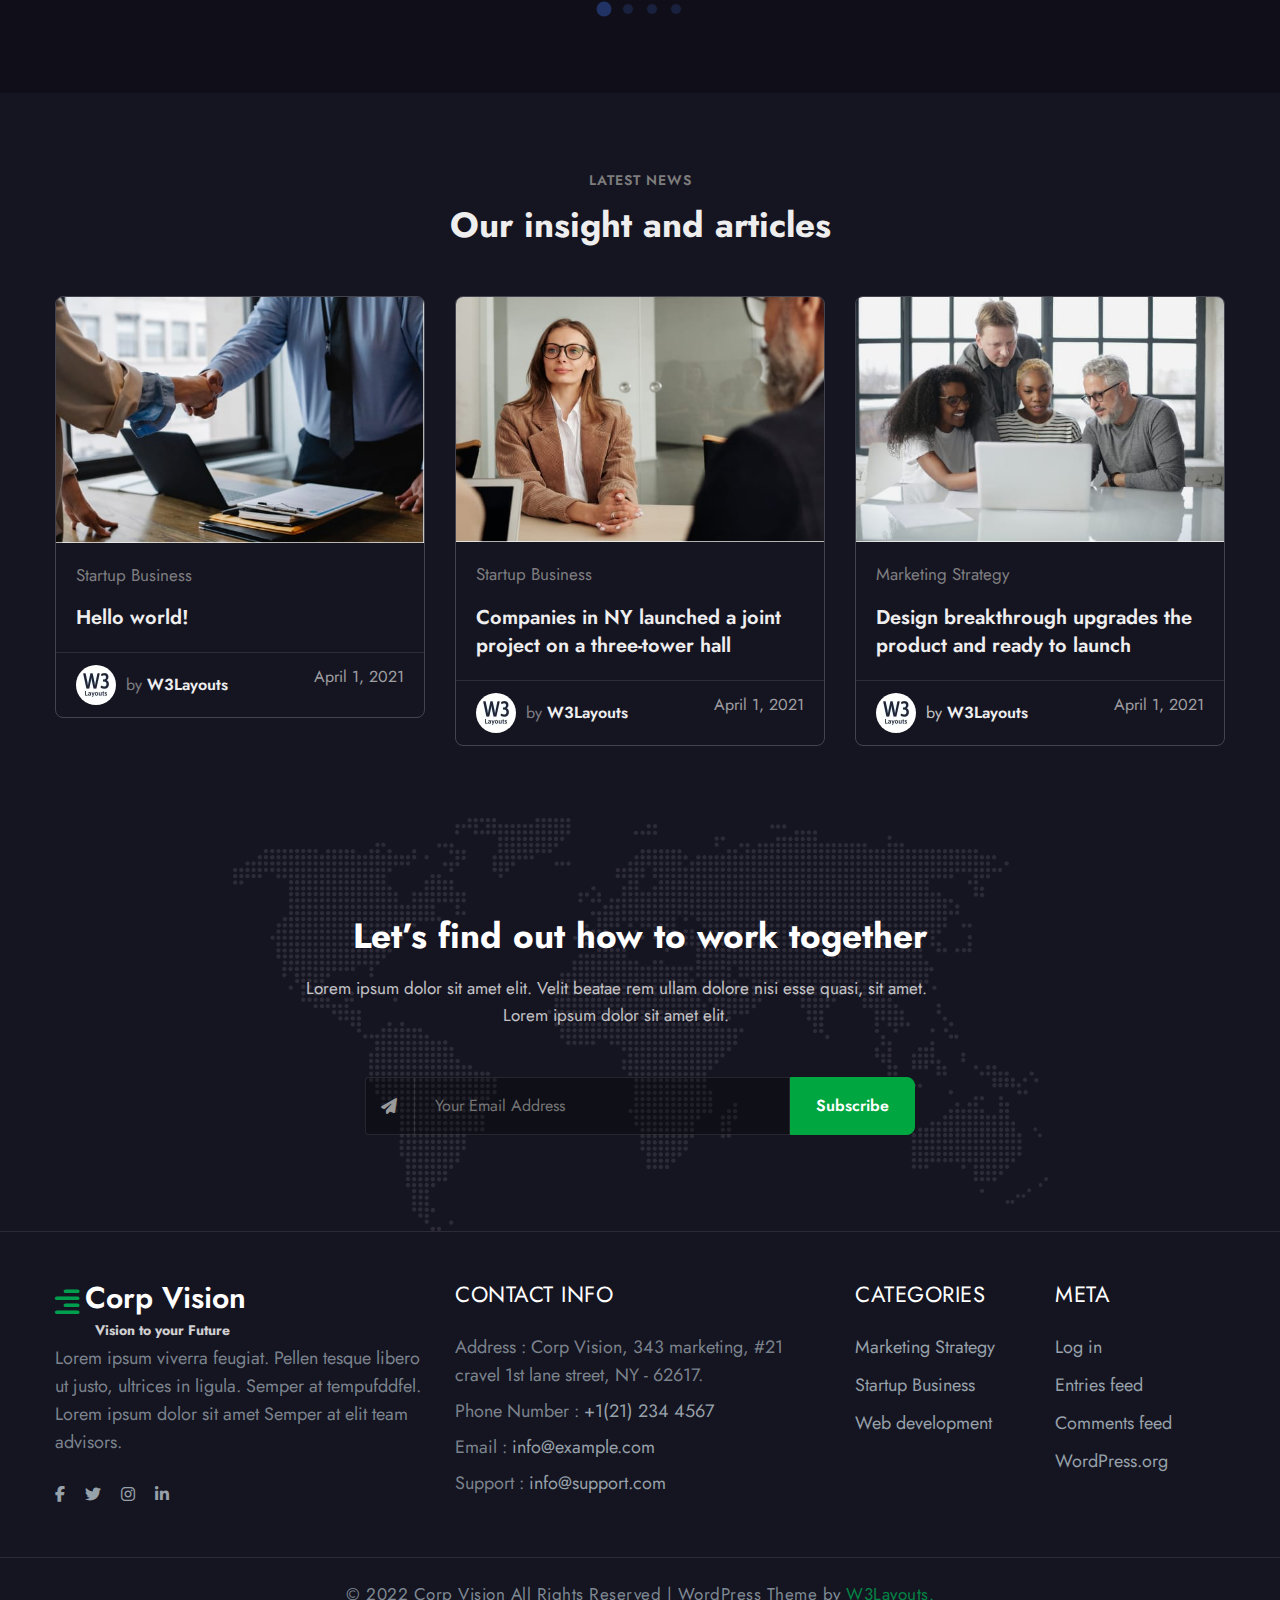
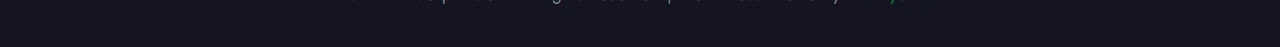
==== commit d5529f65: "Merge pull request #2 from TienLuu/LuuMinhTien" ====
--- a/project11-CorpVisionDark/index.html
+++ b/project11-CorpVisionDark/index.html
@@ -1,73 +1,202 @@
 <!doctype html>
-<html lang="en">
-  <head>
-    <title>Title</title>
+<html lang="en" id="data-theme">
+
+<head>
     <!-- Required meta tags -->
     <meta charset="utf-8">
     <meta name="viewport" content="width=device-width, initial-scale=1, shrink-to-fit=no">
+    <title>BS4 Capstone</title>
+
     <!-- /magnific popup  -->
     <link rel="stylesheet" href="./libs/dist/magnific-popup.css">
+
     <!-- google font -->
     <link rel="preconnect" href="https://fonts.googleapis.com">
-<link rel="preconnect" href="https://fonts.gstatic.com" crossorigin>
-<link href="https://fonts.googleapis.com/css2?family=Jost:wght@100;200;300;400;500;600;700;800;900&display=swap" rel="stylesheet">
+    <link rel="preconnect" href="https://fonts.gstatic.com" crossorigin>
+    <link href="https://fonts.googleapis.com/css2?family=Jost:wght@100;200;300;400;500;600;700;800;900&display=swap"
+        rel="stylesheet">
+
     <!-- font awesome -->
     <link rel="stylesheet" href="https://cdnjs.cloudflare.com/ajax/libs/font-awesome/6.1.1/css/all.min.css" />
+
     <!-- Bootstrap CSS -->
-    <link rel="stylesheet" href="https://stackpath.bootstrapcdn.com/bootstrap/4.3.1/css/bootstrap.min.css" integrity="sha384-ggOyR0iXCbMQv3Xipma34MD+dH/1fQ784/j6cY/iJTQUOhcWr7x9JvoRxT2MZw1T" crossorigin="anonymous">
+    <link rel="stylesheet" href="https://stackpath.bootstrapcdn.com/bootstrap/4.3.1/css/bootstrap.min.css"
+        integrity="sha384-ggOyR0iXCbMQv3Xipma34MD+dH/1fQ784/j6cY/iJTQUOhcWr7x9JvoRxT2MZw1T" crossorigin="anonymous">
+
+    <!-- OWL CAROUSEL -->
+    <link rel="stylesheet" href="./libs/dist/owl.carousel.min.css">
+
+    <!-- ANIMATE CSS CDN -->
+    <link rel="stylesheet" href="https://cdnjs.cloudflare.com/ajax/libs/animate.css/4.1.1/animate.min.css" />
+
     <!-- css -->
     <link rel="stylesheet" href="./style.css">
-  </head>
-  <body>
+</head>
+
+<body>
     <!-- header -->
-    <div class="header fixed-top">
+    <div class="header fixed-top" id="header">
         <div class="container px-0 py-lg-1 py-2">
             <nav class="navbar navbar-expand-lg ">
                 <a class="navbar-brand d-flex py-0" href="#">
-                  <i class="fa-solid fa-align-right"></i>
-                  <div>
-                    <h1> Corp Vision</h1>
-                    <p>Vision to your Future</p>
-                  </div>
-                  
+                    <i class="fa-solid fa-align-right"></i>
+                    <div>
+                        <h1> Corp Vision</h1>
+                        <p>Vision to your Future</p>
+                    </div>
                 </a>
                 <button class="navbar-toggler" type="button" data-toggle="collapse" data-target="#navbarNavAltMarkup">
-                  <span class="menu__icon"></span>
-                  
-                  
+                    <i class="fa-solid fa-bars show-header"></i>
+                    <i class="fa-solid fa-xmark close-header"></i>
                 </button>
                 <div class="collapse navbar-collapse" id="navbarNavAltMarkup">
-                  <ul class="navbar-nav mx-auto">
-                    <li class="nav-item">
-                      <a class="nav-link active" href="#">HOME</a>
-                    </li>
-                    <li class="nav-item">
-                      <a class="nav-link" href="#">ABOUT</a>
-                    </li>
-                    <li class="nav-item">
-                      <a class="nav-link" href="#">SERVICES</a>
-                    </li>
-                    <li class="nav-item dropdown">
-                      <a class="nav-link dropdown-toggle" data-toggle="dropdown" href="#" role="button">PAGES <i class="fa-solid fa-angle-down"></i></a>
-                      <div class="dropdown-menu">
-                        <a class="dropdown-item" href="#">BLOG POSTS</a>
-                        <a class="dropdown-item" href="#">404 PAGE</a>
-                        <a class="dropdown-item" href="#">LANDING PAGE</a>
-                        <a class="dropdown-item" href="#">ELEMENTS PAGE</a>
-                      </div>
-                    </li>
-                    <li class="nav-item">
-                      <a class="nav-link" href="#">CONTACT</a>
-                    </li>
-                  </ul>
-                  <div class="nav-icon">
-                    <i class="find fa-solid fa-magnifying-glass"></i>
-                    <i class="moon fa-solid fa-sun"></i>
-                  </div>
+                    <ul class="navbar-nav mx-auto">
+                        <li class="nav-item">
+                            <a class="nav-link active" href="#">HOME</a>
+                        </li>
+                        <li class="nav-item">
+                            <a class="nav-link" href="#">ABOUT</a>
+                        </li>
+                        <li class="nav-item">
+                            <a class="nav-link" href="#">SERVICES</a>
+                        </li>
+                        <li class="nav-item dropdown">
+                            <a class="nav-link dropdown-toggle" data-toggle="dropdown" href="#" role="button">PAGES <i
+                                    class="fa-solid fa-angle-down"></i></a>
+                            <div class="dropdown-menu">
+                                <a class="dropdown-item" href="#">BLOG POSTS</a>
+                                <a class="dropdown-item" href="#">404 PAGE</a>
+                                <a class="dropdown-item" href="#">LANDING PAGE</a>
+                                <a class="dropdown-item" href="#">ELEMENTS PAGE</a>
+                            </div>
+                        </li>
+                        <li class="nav-item">
+                            <a class="nav-link" href="#">CONTACT</a>
+                        </li>
+                    </ul>
+                    <div class="nav-icon">
+                        <div class="header__search">
+                            <div class="search-open">
+                                <i class="find fa-solid fa-magnifying-glass"></i>
+                            </div>
+                            <i class="fa-solid fa-xmark search-close"></i>
+                            <form action="action.php" method="GET">
+                                <input type="text" placeholder="Start Typing" name="search" class="search-input"
+                                    autofocus>
+                            </form>
+                        </div>
+                        <i class="fa-solid fa-sun mode-light active"></i>
+                        <i class="fa-solid fa-moon mode-dark"></i>
+                    </div>
                 </div>
             </nav>
         </div>
     </div>
+
+    <!-- ================ CAROUSEL =============== -->
+    <section id="demo" class="carousel carousel-fade" data-ride="carousel">
+        <ul class="carousel-indicators">
+            <li data-target="#demo" data-slide-to="0" class="active"></li>
+            <li data-target="#demo" data-slide-to="1"></li>
+            <li data-target="#demo" data-slide-to="2"></li>
+            <li data-target="#demo" data-slide-to="3"></li>
+        </ul>
+        <div class="carousel-inner">
+            <div class="carousel-item active">
+                <img src="./img/b1.jpg" alt="CorpVision Carousel">
+                <div class="carousel__text ">
+                    <div class="container">
+                        <h1 class="animate__animated animate__flipInX animate__delay-1s">
+                            We will solve your issues our vision to your future
+                        </h1>
+                        <p class="animate__animated animate__fadeInDown">
+                            Lorem ipsum dolor sit amet, elit, sed do eiusmod ut labore et dolore
+                            magna aliqua. Ut enim ad minim veniam, quis nisi ut ea.
+                        </p>
+                        <div class="carousel__btn animate__animated animate__fadeInUp animate__delay-1s">
+                            <a href="#" class="btn -btn-style -btn-color">Learn More</a>
+                        </div>
+                    </div>
+                </div>
+                <div class="carousel__overlay">
+                </div>
+            </div>
+            <div class="carousel-item">
+                <img src="./img/b2.jpg" alt="CorpVision Carousel">
+                <div class="carousel__text ">
+                    <div class="container">
+                        <h1 class="animate__animated animate__fadeInDown animate__delay-1s">
+                            Embracing success do our best, need best advice
+                        </h1>
+                        <p class="animate__animated animate__fadeInDown">
+                            Lorem ipsum dolor sit amet, elit, sed do eiusmod ut labore et dolore
+                            magna aliqua. Ut enim ad minim veniam, quis nisi ut ea.
+                        </p>
+                        <div class="carousel__btn animate__animated animate__fadeInDown animate__delay-1s">
+                            <a href="#" class="btn -btn-style -btn-color">Get Started</a>
+                        </div>
+                    </div>
+                </div>
+                <div class="carousel__overlay">
+                </div>
+            </div>
+            <div class="carousel-item">
+                <img src="./img/b3.jpg" alt="CorpVision Carousel">
+                <div class="carousel__text ">
+                    <div class="container">
+                        <h1 class="animate__animated animate__fadeInUp animate__delay-1s">
+                            Digital transformation driven by technology
+                        </h1>
+                        <p class="animate__animated animate__fadeInUp">
+                            Lorem ipsum dolor sit amet, elit, sed do eiusmod ut labore et dolore
+                            magna aliqua. Ut enim ad minim veniam, quis nisi ut ea.
+                        </p>
+                        <div class="carousel__btn animate__animated animate__fadeInDown animate__delay-1s">
+                            <a href="#" class="btn -btn-style -btn-color">Learn More</a>
+                        </div>
+                    </div>
+                </div>
+                <div class="carousel__overlay">
+                </div>
+            </div>
+            <div class="carousel-item">
+                <img src="./img/b4.jpg" alt="CorpVision Carousel">
+                <div class="carousel__text ">
+                    <div class="container">
+                        <h1 class="animate__animated animate__flipInX animate__delay-1s">
+                            For those who believe in leaving a mark
+                        </h1>
+                        <p class="animate__animated animate__fadeInDown">
+                            Lorem ipsum dolor sit amet, elit, sed do eiusmod ut labore et dolore
+                            magna aliqua. Ut enim ad minim veniam, quis nisi ut ea.
+                        </p>
+                        <div class="carousel__btn animate__animated animate__fadeInUp animate__delay-1s">
+                            <a href="#" class="btn -btn-style -btn-color">Contact Now</a>
+                        </div>
+                    </div>
+                </div>
+                <div class="carousel__overlay">
+                </div>
+            </div>
+            <div class="shape">
+                <svg viewBox="0 0 1140 280">
+                    <path fill-opacity="1">
+                        <animate attributeName="d" dur="20000ms" repeatCount="indefinite"
+                            values="M0,160L48,181.3C96,203,192,245,288,261.3C384,277,480,267,576,234.7C672,203,768,149,864,117.3C960,85,1056,75,1152,90.7C1248,107,1344,149,1392,170.7L1440,192L1440,320L1392,320C1344,320,1248,320,1152,320C1056,320,960,320,864,320C768,320,672,320,576,320C480,320,384,320,288,320C192,320,96,320,48,320L0,320Z; M0,160L48,181.3C96,203,192,245,288,234.7C384,224,480,160,576,133.3C672,107,768,117,864,138.7C960,160,1056,192,1152,197.3C1248,203,1344,181,1392,170.7L1440,160L1440,320L1392,320C1344,320,1248,320,1152,320C1056,320,960,320,864,320C768,320,672,320,576,320C480,320,384,320,288,320C192,320,96,320,48,320L0,320Z;												 M0,64L48,74.7C96,85,192,107,288,133.3C384,160,480,192,576,170.7C672,149,768,75,864,80C960,85,1056,171,1152,181.3C1248,192,1344,128,1392,96L1440,64L1440,320L1392,320C1344,320,1248,320,1152,320C1056,320,960,320,864,320C768,320,672,320,576,320C480,320,384,320,288,320C192,320,96,320,48,320L0,320Z;
+                                                      M0,160L48,181.3C96,203,192,245,288,261.3C384,277,480,267,576,234.7C672,203,768,149,864,117.3C960,85,1056,75,1152,90.7C1248,107,1344,149,1392,170.7L1440,192L1440,320L1392,320C1344,320,1248,320,1152,320C1056,320,960,320,864,320C768,320,672,320,576,320C480,320,384,320,288,320C192,320,96,320,48,320L0,320Z;">
+                        </animate>
+                    </path>
+                </svg>
+            </div>
+        </div>
+        <a class="carousel-control-prev" href="#demo" data-slide="prev">
+            <i class="fa-solid fa-angle-left"></i>
+        </a>
+        <a class="carousel-control-next" href="#demo" data-slide="next">
+            <i class="fa-solid fa-angle-right"></i>
+        </a>
+    </section>
+
     <!-- about -->
     <div class="about py-5">
         <div class="container py-lg-5 py-md-3">
@@ -76,31 +205,37 @@
                     <div class="title">
                         <h2 class="pt-md-3 ">ABOUT US</h2>
                         <h1>We make the best strategies for you, Enhancing your success</h1>
-                        <p class="mt-md-4 mt-3">Lorem ipsum dolor sit amet, consectetur adipiscing elit, sed do eiusmod tempor incididunt ut labore et dolore 
+                        <p class="mt-md-4 mt-3">Lorem ipsum dolor sit amet, consectetur adipiscing elit, sed do eiusmod
+                            tempor incididunt ut labore et dolore
                             magna aliqua. Ut enim ad minim veniam, quis nostrud ullamco laboris nisi ut ex ea.</p>
                     </div>
-                    
+
                     <ul class="mt-4 pt-lg-2">
-                        <li><a href="#"><i class="fa-solid fa-check"></i>UI/UX Design and Development</a> </li>
-                        <li><a href="#"><i class="fa-solid fa-check"></i>Branding Design and Identity</a></li>
-                        <li class="about-li-3"><a href="#"><i class="fa-solid fa-check"></i>Mobile App Design and Development</a></li>
+                        <li><a href="#"><i class="fa-solid fa-circle-check"></i>UI/UX Design and Development</a> </li>
+                        <li><a href="#"><i class="fa-solid fa-circle-check"></i>Branding Design and Identity</a></li>
+                        <li class="about-li-3"><a href="#"><i class="fa-solid fa-circle-check"></i>Mobile App Design and
+                                Development</a></li>
                     </ul>
                 </div>
                 <div class="right col-lg-6 mt-lg-0 mt-md-5 mt-4">
                     <div class="about-right row">
                         <div class="col-6">
-                            <img class="img-fluid" src="https://wp.w3layouts.com/corpvision/wp-content/themes/corpvision/assets/images/a.jpg">
+                            <img class="img-fluid"
+                                src="https://wp.w3layouts.com/corpvision/wp-content/themes/corpvision/assets/images/a.jpg">
                         </div>
                         <div class="col-6 mt-4">
-                            <img class="img-fluid mb-md-3 mb-2" src="https://wp.w3layouts.com/corpvision/wp-content/themes/corpvision/assets/images/c1.jpg">
-                            <img class="img-fluid mt-md-3" src="https://wp.w3layouts.com/corpvision/wp-content/themes/corpvision/assets/images/c4.jpg">
-                        </div>
-                    </div>
-                    
+                            <img class="img-fluid mb-md-3 mb-2"
+                                src="https://wp.w3layouts.com/corpvision/wp-content/themes/corpvision/assets/images/c1.jpg">
+                            <img class="img-fluid mt-md-3"
+                                src="https://wp.w3layouts.com/corpvision/wp-content/themes/corpvision/assets/images/c4.jpg">
+                        </div>
+                    </div>
+
                 </div>
             </div>
         </div>
     </div>
+
     <!-- feature -->
     <div class="feature py-5">
         <div class="container py-lg-5 py-md-4 py-2">
@@ -109,8 +244,10 @@
                     <div class="title pb-sm-2 pb-0">
                         <h2>EVERY DAY BRINGS NEW CHALLENGES</h2>
                         <h1>Creative agency focused on vision, product and people</h1>
-                        <p class="mt-4">Aurabitur id gravida risus. Fusce eget ex fermentum, ultricies nisi ac sed, lacinia est. Quisque ut lectus consequat, venenatis eros et, sed commodo risus
-                            .Nullam sit amet laoreet elit. Suspendisse non init magnaa velit efficitur, dolor eget ex fermentum.</p>
+                        <p class="mt-4">Aurabitur id gravida risus. Fusce eget ex fermentum, ultricies nisi ac sed,
+                            lacinia est. Quisque ut lectus consequat, venenatis eros et, sed commodo risus
+                            .Nullam sit amet laoreet elit. Suspendisse non init magnaa velit efficitur, dolor eget ex
+                            fermentum.</p>
                     </div>
                     <a href="#" class="btn btn-success mt-sm-4 mt-3">Discover More</a>
                 </div>
@@ -137,6 +274,7 @@
             </div>
         </div>
     </div>
+
     <!-- service -->
     <div class="service py-5">
         <div class="container py-lg-5 py-md-4 py-2 text-center">
@@ -146,37 +284,41 @@
             <div class="service__box row mt-lg-5 mt-4">
                 <div class="box col-lg-4 col-md-6">
                     <div class="se-card">
-                      <img class="card-img-top" src="./img/s1.jpg">
-                      <div class="card-body">
-                        <a href="#a" class="title">Work Expertise</a>
-                        <p class="card-text">Venenatis eros et, sed commodo risus. Nullam sit amet laoreet elit..</p>
-                        <a href="#a" class="btn">Learn More</a>
-                      </div>
+                        <img class="card-img-top" src="./img/s1.jpg">
+                        <div class="card-body">
+                            <a href="#a" class="title">Work Expertise</a>
+                            <p class="card-text">Venenatis eros et, sed commodo risus. Nullam sit amet laoreet elit..
+                            </p>
+                            <a href="#a" class="btn">Learn More</a>
+                        </div>
                     </div>
                 </div>
                 <div class="box col-lg-4 col-md-6 mt-md-0 mt-5">
                     <div class="se-card">
                         <img class="card-img-top" src="./img/s2.jpg">
                         <div class="card-body">
-                          <a href="#a" class="title">Product Development</a>
-                          <p class="card-text">Venenatis eros et, sed commodo risus. Nullam sit amet laoreet elit..</p>
-                          <a href="#a" class="btn">Learn More</a>
-                        </div>
-                      </div>
+                            <a href="#a" class="title">Product Development</a>
+                            <p class="card-text">Venenatis eros et, sed commodo risus. Nullam sit amet laoreet elit..
+                            </p>
+                            <a href="#a" class="btn">Learn More</a>
+                        </div>
+                    </div>
                 </div>
                 <div class="box col-lg-4 col-md-6 mt-lg-0 mt-5 mx-auto">
                     <div class="se-card">
                         <img class="card-img-top" src="./img/s3.jpg">
                         <div class="card-body">
-                          <a href="#a" class="title">Software Development</a>
-                          <p class="card-text">Venenatis eros et, sed commodo risus. Nullam sit amet laoreet elit..</p>
-                          <a href="#a" class="btn">Learn More</a>
-                        </div>
-                      </div>
+                            <a href="#a" class="title">Software Development</a>
+                            <p class="card-text">Venenatis eros et, sed commodo risus. Nullam sit amet laoreet elit..
+                            </p>
+                            <a href="#a" class="btn">Learn More</a>
+                        </div>
+                    </div>
                 </div>
             </div>
         </div>
     </div>
+
     <!-- gallery -->
     <div class="gallery py-5">
         <div class="container py-lg-5 py-md-4 py-2">
@@ -283,6 +425,7 @@
             </div>
         </div>
     </div>
+
     <!-- success -->
     <div class="success py-5">
         <div class="container py-lg-5 py-md-4 py-2">
@@ -302,8 +445,8 @@
                             <div class="progress-bar" style="width:80%;"></div>
                         </div>
                     </div>
-                     <!-- 2 -->
-                     <div class="success__bar su-2">
+                    <!-- 2 -->
+                    <div class="success__bar su-2">
                         <h4>Responsive Web design <span>95%</span></h4>
                         <div class="progress">
                             <div class="progress-bar" style="width:95%;"></div>
@@ -327,49 +470,332 @@
             </div>
         </div>
     </div>
+
+    <!-- ================ TESTIMONIALS =============== -->
+    <section class="testimonials py-5 text-center">
+        <div class="container py-lg-4">
+            <h4 class="-text-small">HAPPY CLIENTS FEEDBACK</h4>
+            <h3 class="-text-big mb-5">Reviews and Testimonials</h3>
+            <div class="testimonials__list owl-carousel owl-theme">
+                <div class="testimonials__item">
+                    <p class="testimonials__text">
+                        Lorem ipsum dolor sit amet elit. Velit beatae laudantium voluptate rem ullam dolore nisi
+                        voluptatibus esse quasi,
+                        doloribus tempora.
+                        Dolores molestias adipisci dolo amet!. Lorem ipsum dolor sit amet consectetur
+                        adipisicing elit. Esse architecto est ea sunt eligendi cum?
+                    </p>
+                    <div class="testimonials__desc text-left">
+                        <div class="testimonials__desc-img">
+                            <img src="./img/team1.jpg" class="img-fluid" alt="CorpVision Team">
+                        </div>
+                        <div class="testimonials__desc-info">
+                            <p>John wilson</p>
+                            <span>Student</span>
+                        </div>
+                    </div>
+                </div>
+                <div class="testimonials__item">
+                    <p class="testimonials__text">
+                        Lorem ipsum dolor sit amet elit. Velit beatae laudantium
+                        voluptate rem ullam dolore nisi voluptatibus esse quasi, doloribus tempora.
+                        Dolores molestias adipisci dolo amet!.
+                    </p>
+                    <div class="testimonials__desc text-left">
+                        <div class="testimonials__desc-img">
+                            <img src="./img/team2.jpg" class="img-fluid" alt="CorpVision Team">
+                        </div>
+                        <div class="testimonials__desc-info">
+                            <p>Julia sakura</p>
+                            <span>Student</span>
+                        </div>
+                    </div>
+                </div>
+                <div class="testimonials__item">
+                    <p class="testimonials__text">
+                        Lorem ipsum dolor sit amet elit. Velit beatae laudantium
+                        voluptate rem ullam dolore nisi voluptatibus esse quasi, doloribus tempora.
+                        Dolores molestias adipisci dolo amet!.
+                    </p>
+                    <div class="testimonials__desc text-left">
+                        <div class="testimonials__desc-img">
+                            <img src="./img/team3.jpg" class="img-fluid" alt="CorpVision Team">
+                        </div>
+                        <div class="testimonials__desc-info">
+                            <p>Roy Linderson</p>
+                            <span>Student</span>
+                        </div>
+                    </div>
+                </div>
+                <div class="testimonials__item">
+                    <p class="testimonials__text">
+                        Lorem ipsum dolor sit amet elit. Velit beatae laudantium
+                        voluptate rem ullam dolore nisi voluptatibus esse quasi, doloribus tempora.
+                        Dolores molestias adipisci dolo amet!.
+                    </p>
+                    <div class="testimonials__desc text-left">
+                        <div class="testimonials__desc-img">
+                            <img src="./img/team4.jpg" class="img-fluid" alt="CorpVision Team">
+                        </div>
+                        <div class="testimonials__desc-info">
+                            <p>Smith Johnson</p>
+                            <span>Student</span>
+                        </div>
+                    </div>
+                </div>
+            </div>
+        </div>
+    </section>
+
+    <!-- ================ NEWS =============== -->
+    <section class="news text-center py-5">
+        <div class="container py-lg-4">
+            <h4 class="-text-small">LATEST NEWS</h4>
+            <h3 class="-text-big mb-5">Our insight and articles</h3>
+            <div class="news__list text-left">
+                <div class="row">
+                    <div class="col-md-4">
+                        <div class="news__item">
+                            <div class="news__img">
+                                <img src="./img/blog1.jpg" class="img-fluid" alt="CorpVision News">
+                            </div>
+                            <div class="news__title">
+                                <p>Startup Business</p>
+                                <a href="#url">Hello world!</a>
+                            </div>
+                            <div class="news__bottom">
+                                <a href="#url" class="news__authorImg">
+                                    <img src="./img/328cc1f23e4a3b73aa60ee6ced1897a1.jfif" class="img-fluid"
+                                        alt="CorpVision News">
+                                </a>
+                                <div class="news__authorName">
+                                    <span>by</span>
+                                    <a href="#url">W3Layouts</a>
+                                </div>
+                                <p class="news__date">April 1, 2021</p>
+                            </div>
+                        </div>
+                    </div>
+                    <div class="col-md-4">
+                        <div class="news__item">
+                            <div class="news__img">
+                                <img src="./img/blog2.jpg" class="img-fluid" alt="CorpVision News">
+                            </div>
+                            <div class="news__title">
+                                <p>Startup Business</p>
+                                <a href="#url">
+                                    Companies in NY launched a joint project on a three-tower hall
+                                </a>
+                            </div>
+                            <div class="news__bottom">
+
+                                <a href="#url" class="news__authorImg">
+                                    <img src="./img/328cc1f23e4a3b73aa60ee6ced1897a1.jfif" class="img-fluid"
+                                        alt="CorpVision News">
+                                </a>
+                                <div class="news__authorName">
+                                    <span>by</span>
+                                    <a href="#url">W3Layouts</a>
+                                </div>
+                                <p class="news__date">April 1, 2021</p>
+                            </div>
+                        </div>
+                    </div>
+                    <div class="col-md-4">
+                        <div class="news__item">
+                            <div class="news__img">
+                                <img src="./img/blog3.jpg" class="img-fluid" alt="CorpVision News">
+                            </div>
+                            <div class="news__title">
+                                <p>Marketing Strategy</p>
+                                <a href="#url">
+                                    Design breakthrough upgrades the product and ready to launch
+                                </a>
+                            </div>
+                            <div class="news__bottom">
+                                <a href="#url" class="news__authorImg">
+                                    <img src="./img/328cc1f23e4a3b73aa60ee6ced1897a1.jfif" class="img-fluid"
+                                        alt="CorpVision News">
+                                </a>
+                                <div class="news__authorName">
+                                    by
+                                    <a href="#url">W3Layouts</a>
+                                </div>
+                                <p class="news__date">April 1, 2021</p>
+                            </div>
+                        </div>
+                    </div>
+                </div>
+            </div>
+        </div>
+    </section>
+
+    <!-- ================ SUBSCRIBE =============== -->
+    <section class="subscribe text-center py-5">
+        <div class="container py-md-5">
+            <div class="subscribe__content">
+                <h3 class="-text-big">Let’s find out how to work together</h3>
+                <p class="mt-3 pr-lg-5">
+                    Lorem ipsum dolor sit amet elit. Velit beatae rem ullam dolore nisi esse quasi, sit amet. Lorem
+                    ipsum
+                    dolor sit amet
+                    elit.
+                </p>
+                <div class="subscribe__form mx-auto mt-5">
+                    <div class="subscribe__icon">
+                        <i class="fa-solid fa-paper-plane"></i>
+                    </div>
+                    <input type="email" id="email" placeholder="Your Email Address">
+                    <button class="btn -btn-style -btn-color">Subscribe</button>
+                </div>
+            </div>
+        </div>
+    </section>
+
+    <!-- ================ FOOTER =============== -->
+    <footer id="footer py-5">
+        <div class="container py-md-5">
+            <div class="row">
+                <div class="col-lg-4 ">
+                    <div class="footer__item">
+                        <a class="navbar-brand d-flex py-0" href="#">
+                            <i class="fa-solid fa-align-right"></i>
+                            <div>
+                                <h1> Corp Vision</h1>
+                                <p>Vision to your Future</p>
+                            </div>
+                        </a>
+                        <p>
+                            Lorem ipsum viverra feugiat. Pellen tesque libero ut justo, ultrices in ligula. Semper at
+                            tempufddfel. Lorem ipsum dolor
+                            sit amet Semper at elit team advisors.
+                        </p>
+                        <div class="footer__socials mt-md-4">
+                            <a href="#url">
+                                <i class="fa-brands fa-facebook-f"></i>
+                            </a>
+                            <a href="#url">
+                                <i class="fa-brands fa-twitter"></i>
+                            </a>
+                            <a href="#url">
+                                <i class="fa-brands fa-instagram"></i>
+                            </a>
+                            <a href="#url">
+                                <i class="fa-brands fa-linkedin-in"></i>
+                            </a>
+                        </div>
+                    </div>
+                </div>
+                <div class="col-lg-4">
+                    <div class="footer__item">
+                        <h3>CONTACT INFO</h3>
+                        <ul>
+                            <li class="mb-2">
+                                Address : Corp Vision, 343 marketing, #21 cravel 1st lane street, NY - 62617.
+                            </li>
+                            <li class="mb-2">
+                                Phone Number : <a href="tel:+1(21) 234 4567">+1(21) 234 4567</a>
+                            </li>
+                            <li class="mb-2">
+                                Email : <a href="mailto:info@example.com">info@example.com</a>
+                            </li>
+                            <li class="mb-2">
+                                Support : <a href="mailto:info@support.com">info@support.com</a>
+                            </li>
+                        </ul>
+                    </div>
+                </div>
+                <div class="col-lg-2">
+                    <div class="footer__item">
+                        <h3>CATEGORIES</h3>
+                        <ul>
+                            <li>
+                                <a href="#url">
+                                    Marketing Strategy
+                                </a>
+                            </li>
+                            <li>
+                                <a href="#url">
+                                    Startup Business
+                                </a>
+                            </li>
+                            <li>
+                                <a href="#url">
+                                    Web development
+                                </a>
+                            </li>
+                        </ul>
+                    </div>
+                </div>
+                <div class="col-lg-2">
+                    <div class="footer__item">
+                        <h3>META</h3>
+                        <ul>
+                            <li>
+                                <a href="#url">
+                                    Log in
+                                </a>
+                            </li>
+                            <li>
+                                <a href="#url">
+                                    Entries feed
+                                </a>
+                            </li>
+                            <li>
+                                <a href="#url">
+                                    Comments feed
+                                </a>
+                            </li>
+                            <li>
+                                <a href="#url">
+                                    WordPress.org
+                                </a>
+                            </li>
+                        </ul>
+                    </div>
+                </div>
+            </div>
+        </div>
+        <div class="footer__copyright text-center">
+            <p>
+                © 2022 Corp Vision All Rights Reserved | WordPress Theme by
+                <a href="#url">W3Layouts.</a>
+            </p>
+        </div>
+    </footer>
+
     <!-- backtotop -->
     <a href="#" class="backtotop cd-top text-replace js-cd-top">
         <i class="fa-solid fa-chevron-up"></i>
     </a>
 
-
-
-    
-
-      
     <!-- Optional JavaScript -->
     <!-- jQuery first, then Popper.js, then Bootstrap JS -->
-    <script src="https://code.jquery.com/jquery-3.3.1.slim.min.js" integrity="sha384-q8i/X+965DzO0rT7abK41JStQIAqVgRVzpbzo5smXKp4YfRvH+8abtTE1Pi6jizo" crossorigin="anonymous"></script>
-    <script src="https://cdnjs.cloudflare.com/ajax/libs/popper.js/1.14.7/umd/popper.min.js" integrity="sha384-UO2eT0CpHqdSJQ6hJty5KVphtPhzWj9WO1clHTMGa3JDZwrnQq4sF86dIHNDz0W1" crossorigin="anonymous"></script>
-    <script src="https://stackpath.bootstrapcdn.com/bootstrap/4.3.1/js/bootstrap.min.js" integrity="sha384-JjSmVgyd0p3pXB1rRibZUAYoIIy6OrQ6VrjIEaFf/nJGzIxFDsf4x0xIM+B07jRM" crossorigin="anonymous"></script>
+    <script src="https://code.jquery.com/jquery-3.3.1.slim.min.js"
+        integrity="sha384-q8i/X+965DzO0rT7abK41JStQIAqVgRVzpbzo5smXKp4YfRvH+8abtTE1Pi6jizo"
+        crossorigin="anonymous"></script>
+    <script src="https://cdnjs.cloudflare.com/ajax/libs/popper.js/1.14.7/umd/popper.min.js"
+        integrity="sha384-UO2eT0CpHqdSJQ6hJty5KVphtPhzWj9WO1clHTMGa3JDZwrnQq4sF86dIHNDz0W1"
+        crossorigin="anonymous"></script>
+    <script src="https://stackpath.bootstrapcdn.com/bootstrap/4.3.1/js/bootstrap.min.js"
+        integrity="sha384-JjSmVgyd0p3pXB1rRibZUAYoIIy6OrQ6VrjIEaFf/nJGzIxFDsf4x0xIM+B07jRM"
+        crossorigin="anonymous"></script>
+
+    <!-- JQUERY MIN -->
+    <script src="https://code.jquery.com/jquery-3.6.0.min.js"
+        integrity="sha256-/xUj+3OJU5yExlq6GSYGSHk7tPXikynS7ogEvDej/m4=" crossorigin="anonymous"></script>
+
     <!-- magnigic popup -->
     <script src="./libs/dist/jquery.magnific-popup.min.js"></script>
+
+    <!-- OWL CAROUSEL JS -->
+    <script src="./libs/dist/owl.carousel.min.js"></script>
+
     <!-- backtotop -->
     <script src="./libs/js/util.js"></script>
+
+    <!-- MAIN JS -->
     <script src="./libs/js/main.js"></script>
-
-
-    <script>
-        $(document).ready(function() {
-            $('.popup-gallery').magnificPopup({
-                delegate: 'a',
-                type: 'image',
-                removalDelay: 300,
-                tLoading: 'Loading image #%curr%...',
-                mainClass: 'mfp-fade',
-                gallery: {
-                    enabled: true,
-                    navigateByImgClick: false,
-                    preload: [0,1] 
-                },
-                image: {
-                    tError: '<a href="%url%">The image #%curr%</a> could not be loaded.',
-                    titleSrc: function(item) {
-                        return item.el.attr('title') + '<small>Image</small>';
-                    }
-                }
-            });
-        });
-    </script>
 </body>
+
 </html>--- a/project11-CorpVisionDark/style.css
+++ b/project11-CorpVisionDark/style.css
@@ -1,13 +1,92 @@
-*{
+/*
+=============================================
+                ROOT VARIALBES
+=============================================
+*/
+:root {
+    --primary-color: #009f4d;
+    --color-primary-1: #00a63f;
+    --secondary-color: #213364;
+    --color-white: #fff;
+
+    --color-para-font: #c2c2c2;
+    --color-heading: #eee;
+    --color-heading-1: #fff;
+
+    --color-font-1: #7e7d7d;
+    --color-font-2: rgba(255, 255, 255, 0.2);
+    --color-font-3: #999;
+    --color-font-4: #7f8a94;
+    --color-font-5: #eee;
+
+    --color-footer-font: #97a1a9;
+    --color-footer-font-opacity: rgb(151, 161, 169, 0.8);
+
+    --border-radius: 8px;
+    --color-border-transparent: transparent;
+    --color-border-1: rgba(249, 249, 249, 0.1);
+    --color-border-2: rgba(255, 255, 255, 0.1);
+    --color-border-3: #007323;
+
+    --color-bg-1: #151421;
+    --color-bg-2: #100f19;
+    --color-bg-3: rgba(0, 0, 0, 0.25);
+    --color-bg-4: #151421;
+    --color-bg-btn: #008030;
+
+    --layer: rgba(29, 42, 55, 0.8);
+
+    /* Animate CSS */
+    --animate-duration: 1000ms;
+}
+
+[data-theme="light"] {
+    --color-para-font: #666;
+
+    --color-heading: #3f3a64;
+    --color-heading-1: #3f3a64;
+
+    --color-border-2: #eee;
+
+    --color-bg-1: #fff;
+    --color-bg-2: #f7f7f7;
+
+    --layer: rgba(29, 42, 55, 0.7);
+}
+
+/*
+=============================================
+                    GLOBAL
+=============================================
+*/
+* {
     margin: 0;
     padding: 0;
-    order: 1px solid ;
+    order: 1px solid;
     box-sizing: border-box;
     font-family: 'Jost', sans-serif;
 }
 
-
-.title h2{
+ul,
+ol {
+    margin: 0;
+    padding: 0;
+}
+
+li {
+    list-style: none;
+}
+
+a {
+    text-decoration: none;
+    color: var(--color-footer-font);
+}
+
+a:hover {
+    text-decoration: none;
+}
+
+.title h2 {
     font-size: 14px;
     font-weight: 600;
     letter-spacing: 1px;
@@ -15,112 +94,207 @@
     margin-bottom: 0px;
     line-height: 30px;
 }
-.title h1{
+
+.title h1 {
     font-size: 35px;
     font-weight: 600;
     line-height: 45px;
-    color: #eee;
-}
-.title p{
+    color: var(--color-heading);
+}
+
+.title p {
     font-size: 17px;
-    color: #c2c2c2;
+    color: var(--color-para-font);
     line-height: 27px;
     opacity: 0.8;
 }
 
+.-text-small {
+    font-size: 14px;
+    font-weight: 600;
+    color: var(--color-font-1);
+
+    line-height: 30px;
+    letter-spacing: 1px;
+    text-transform: uppercase;
+}
+
+.-text-big {
+    font-size: 35px;
+    font-weight: 700;
+    color: var(--color-heading);
+    line-height: 45px;
+}
+
+.-text-desc {
+    font-size: 17px;
+    color: var(--color-para-font);
+    line-height: 27px;
+
+    opacity: 0.8;
+}
+
+.-btn-style {
+    padding: 15px 50px;
+    font-size: 16px;
+    font-weight: 600;
+    line-height: 18px;
+
+    border-radius: var(--border-radius);
+    border: 1px solid var(--color-border-transparent);
+    transition: all 0.5s;
+}
+
+.-btn-color {
+    color: var(--color-white);
+    background-color: var(--color-primary-1);
+    border-color: var(--color-primary-1);
+}
+
+.-btn-color:hover {
+    color: var(--color-white);
+    background-color: var(--color-bg-btn);
+    border-color: var(--color-border-3);
+}
+
+/* Disable body scroll */
+.noscroll {
+    height: 100%;
+    overflow: hidden;
+}
+
 /* header */
-.header{
+.header {
     box-shadow: 0 3px 6px 0 rgb(0 0 0 / 5%);
-    background: #151421;
-}
-.nav-bar{
+    background-color: transparent;
+    border-bottom: 1px solid rgba(231, 231, 231, 0.18);
+
+    display: flex;
+    align-items: center;
+    height: 100px;
+
+    transition: all 0.4s ease 0s;
+}
+
+#header.active {
+    height: 80px;
+    background-color: var(--color-bg-1);
+
+    border-bottom: none;
+}
+
+.nav-bar {
     position: relative;
 }
-.navbar-brand i{
+
+.navbar-brand i {
     font-size: 30px;
     margin-top: 8px;
     color: #009f4d;
     margin-right: 5px;
 }
-.navbar-brand h1{
+
+.navbar-brand {
+    color: var(--color-white);
+}
+
+.navbar-brand:hover {
+    color: var(--color-white);
+}
+
+#header.active .navbar-brand {
+    color: var(--color-heading);
+}
+
+.navbar-brand h1 {
     font-size: 30px;
     margin: 0;
-    color: #eee;
     font-weight: 600;
 }
-.navbar-brand p{
+
+.navbar-brand p {
     font-size: 14px;
     font-weight: 700;
     margin: 0 10px;
-    color: #eee;
     opacity: 0.8;
 }
-.dropdown-menu{
+
+.dropdown-menu {
     border-radius: 8px;
     padding: 16px 0;
     width: 190px;
-    background-color: #151421;
-    border: 1px solid rgba(255,255,255, 0.2);
+    background-color: var(--color-bg-1);
+    border: 1px solid rgba(255, 255, 255, 0.2);
     transform: translateX(-30%);
 }
-.dropdown-menu::before{
+
+.dropdown-menu::before {
     content: '';
     width: 15px;
     height: 15px;
-    background: #151421;
+    background: var(--color-bg-1);
     display: block;
     position: absolute;
     top: -8px;
     left: 45%;
     transform: rotate(45deg);
-    border-top: 1px solid rgba(255,255,255, 0.2);
-    border-left: 1px solid rgba(255,255,255, 0.2);
-
-    
-}
-
-
-.dropdown-menu .dropdown-item{
-    color: #eee;
+    border-top: 1px solid rgba(255, 255, 255, 0.2);
+    border-left: 1px solid rgba(255, 255, 255, 0.2);
+}
+
+.dropdown-menu .dropdown-item {
+    color: var(--color-heading);
     font-size: 15px;
     font-weight: 600;
     opacity: 0.8;
     padding: 6px 20px;
     transition: 0.3s;
 }
-.dropdown-menu .dropdown-item:hover{
+
+.dropdown-menu .dropdown-item:hover {
     opacity: 1;
     background: #151421;
 }
-.dropdown-toggle{
-   margin-right: 19px !important;
-}
-.dropdown-toggle i{
+
+.dropdown-menu .dropdown-item:focus {
+    color: var(--color-bg-1);
+}
+
+.dropdown-toggle i {
     font-size: 12px;
     position: absolute;
-    right: 11px;
+    right: -3px;
     top: 20px;
     transform: translateY(-50%);
 }
-.dropdown-toggle::after{
+
+.dropdown-toggle::after {
     display: none !important;
 }
-.navbar-nav .nav-item{
+
+.navbar-nav .nav-item {
+    text-align: center;
     margin: 0 3px;
 }
-.navbar-nav .nav-link{
+
+.navbar-nav .nav-link {
     font-size: 15px;
     font-weight: 600 !important;
-    color: #eee !important;
-    opacity: 0.7 !important;
+    color: var(--color-white);
+    opacity: 0.7;
     transition: 0.3s;
 }
 
-.navbar-nav .active{
+#header.active .navbar-nav .nav-link {
+    color: var(--color-heading);
+}
+
+.navbar-nav .active {
     color: #009f4d !important;
     opacity: 0.9 !important;
 }
-.nav-icon .find{
+
+.nav-icon .find {
     width: 45px;
     height: 45px;
     border-radius: 100%;
@@ -130,142 +304,401 @@
     color: white;
     font-size: 15px;
 }
-.nav-icon .moon{
-    color: #eee;
+
+.header__search .search-open {
+    width: 45px;
+    height: 45px;
+    line-height: 45px;
+    text-align: center;
+
+    border-radius: 50%;
+    background-color: var(--primary-color);
+
+    cursor: pointer;
+
+    transition: all 0.9s cubic-bezier(0.4, 0, 0.2, 1);
+}
+
+.header__search .search-close {
+    position: absolute;
+    font-size: 60px;
+    color: var(--color-white);
+
+    opacity: 0;
+    cursor: pointer;
+    transition: all .3s;
+}
+
+.header__search form {
+    position: absolute;
+    top: 0;
+    left: 50px;
+
+    height: 80px;
+    width: 88%;
+    transform: translate(40px, 0);
+    visibility: hidden;
+
+    transition: all .2s;
+}
+
+.header__search form input {
+    width: 100%;
+    height: 100vh;
+
+    font-size: 54px;
+    font-weight: 200;
+    color: var(--color-white);
+
+    border: 0;
+    outline: none;
+    background-color: transparent;
+}
+
+.header__search form input::placeholder {
+    color: var(--color-white);
+}
+
+.header__search.active .search-open i {
+    visibility: hidden;
+}
+
+.header__search.active .search-open {
+    transform: scale(70);
+    cursor: default;
+}
+
+.header__search.active form {
+    transform: translate(0);
+    visibility: unset;
+}
+
+.header__search.active .search-close {
+    transform: rotate(-90deg);
+    opacity: 1;
+
+    z-index: 99;
+}
+
+.nav-icon .mode-light,
+.nav-icon .mode-dark {
+    position: relative;
+    color: var(--color-white);
     font-size: 23px;
     margin-left: 8px;
 
-
-}
-.navbar .navbar-toggler{
+    visibility: hidden;
+    z-index: 100;
+}
+
+#header.active .nav-icon .mode-light,
+#header.active .nav-icon .mode-dark {
+    color: var(--color-heading);
+}
+
+.nav-icon .mode-light.active {
+    visibility: inherit;
+}
+
+.nav-icon .mode-dark {
+    left: -30px;
+    visibility: hidden;
+}
+
+.nav-icon .mode-dark.active {
+    visibility: inherit;
+}
+
+.navbar .navbar-toggler {
     padding: 0;
     border: none;
     border-radius: 4px;
-    background: #009f4d;
+    background: var(--color-primary-1);
     padding: 5px 0;
     width: 35px;
     color: white;
     height: 35px;
-    
-}
-.navbar .navbar-toggler .menu__icon::before{
+}
+
+.navbar-toggler i.show-header {
+    visibility: visible;
+}
+
+.navbar-toggler i.close-header {
+    visibility: hidden;
+    position: absolute;
+}
+
+.header-active .navbar-toggler i.close-header {
+    visibility: visible;
+}
+
+.header-active .navbar-toggler i.show-header {
+    visibility: hidden;
+}
+
+.header__search .search-close {
+    position: absolute;
+    font-size: 60px;
+
+    opacity: 0;
+    transition: all .3s;
+}
+
+.navbar .navbar-toggler .menu__icon::before {
     font-family: FontAwesome;
     content: '\f00d';
 }
-.navbar .collapsed .menu__icon::before{
+
+.navbar .collapsed .menu__icon::before {
     font-family: FontAwesome;
-    content: '\f0c9';   
-}
-
-
-.navbar .show .navbar-nav{
+    content: '\f0c9';
+}
+
+
+.navbar .show .navbar-nav {
     text-align: center;
 }
-.navbar .collapsing .navbar-nav{
+
+.navbar .collapsing .navbar-nav {
     text-align: center;
 }
-.navbar .show .nav-icon{
+
+.navbar .show .nav-icon {
     position: absolute;
-    top: 17px;
+    top: 10px;
     right: 60px;
-}
-.navbar .collapsing .nav-icon{
+    display: inline-flex;
+    align-items: center;
+}
+
+.navbar .collapse .nav-icon {
+    display: inline-flex;
+    align-items: center;
+}
+
+.navbar-nav .nav-link:hover {
+    color: var(--color-white);
+    opacity: 1;
+}
+
+#header.active .navbar-nav .nav-link:hover {
+    color: var(--color-heading);
+    opacity: 0.7;
+}
+
+/*
+=============================================
+                    CAROUSEL
+=============================================
+*/
+.carousel {
+    background-color: var(--color-bg-1);
+
+    position: relative;
+    overflow: hidden;
+}
+
+.carousel-inner {
+    height: 800px;
+}
+
+.carousel-item img {
+    width: 100%;
+    height: 100%;
+}
+
+.carousel__text {
     position: absolute;
-    top: 17px;
-    right: 60px;
-}
+    width: 100%;
+    top: 19%;
+    color: var(--color-white);
+
+    z-index: 3;
+}
+
+.carousel-item h1 {
+    font-size: 65px;
+    font-weight: 600;
+    line-height: 1.1;
+    max-width: 800px;
+    margin-bottom: 18px;
+}
+
+.carousel-item p {
+    font-size: 20px;
+    line-height: 30px;
+    max-width: 600px;
+    letter-spacing: 0.010em;
+
+    margin: 24px 0 0;
+    opacity: 0.9;
+}
+
+.carousel-item .carousel__btn {
+    margin-top: 30px;
+}
+
+.carousel__overlay {
+    position: absolute;
+    top: 0;
+    left: 0;
+    width: 100%;
+    height: 100%;
+
+    background-color: var(--layer);
+}
+
+.carousel-indicators {
+    visibility: hidden;
+}
+
+.carousel-control-next,
+.carousel-control-prev {
+    width: 50px;
+    height: 50px;
+
+    color: var(--color-white);
+    background-color: var(--color-bg-1);
+    border-radius: 50%;
+    box-shadow: 0 0 15px rgb(0 0 0 / 12%);
+    border: 1px solid var(--color-font-2);
+
+    position: absolute;
+    bottom: 6%;
+    top: inherit;
+
+    opacity: 1;
+    z-index: 12;
+}
+
+.carousel-control-next {
+    right: 25px;
+}
+
+.carousel-control-prev {
+    right: 95px;
+    left: inherit;
+}
+
+.shape {
+    position: absolute;
+    width: 100%;
+    bottom: -30px;
+    left: 0;
+
+    z-index: 10;
+}
+
+.shape path {
+    fill: var(--color-bg-1);
+}
+
+/* Light Theme */
+.carousel .fa-solid {
+    color: var(--color-heading-1);
+}
+
 /* about */
-.about{
-    background: #151421;
-}
-.about ul li{
+.about {
+    background: var(--color-bg-1);
+}
+
+.about ul li {
     margin-bottom: 15px;
     list-style: none;
 }
-.about ul li a{
+
+.about ul li a {
     font-size: 18px;
     line-height: 28px;
-    color: #eee;
+    color: var(--color-heading);
     font-weight: 600;
     text-decoration: none;
 }
-.about ul li a i{
-    color: #151421;
-    background: #009f4d;
-    font-size: 12px;
+
+.about ul li a i {
+    color: var(--primary-color);
+
     margin-right: 10px;
-    width: 16px;
-    height: 16px;
-    border-radius: 100%;
-    text-align: center;
-    line-height: 17px;
-}
-.about .right img{
+    opacity: 0.8;
+}
+
+.about .right img {
     border-radius: 8px;
 }
 
 /* feature */
-.feature{
-    background:  #100f19;
-}
-
-.feature .btn{
-    padding: 12px 50px ;
+.feature {
+    background: var(--color-bg-2);
+}
+
+.feature .btn {
+    padding: 12px 50px;
     font-size: 16px;
     font-weight: 600;
     border-radius: 8px;
     transition: 0.5s;
 }
-.feature__box{
+
+.feature__box {
     display: grid;
     grid-template-columns: 1fr 1fr;
     grid-gap: 25px
 }
-.feature__box .box{
+
+.feature__box .box {
     padding: 40px 30px;
     border-radius: 8px;
     transition: 0.3s;
     box-shadow: rgb(1 1 1 / 5%) 1px 1px 5px 0px;
-    background: #151421;
-    
-}
-.feature__box .box h3{
+    background-color: var(--color-bg-1);
+
+}
+
+.feature__box .box h3 {
     margin-top: 25px;
     font-size: 22px;
     font-weight: 600;
     margin-bottom: 0;
-    color: #eee;
+    color: var(--color-heading);
     transition: 0.3s;
     cursor: pointer;
 }
-.feature__box .box h3:hover{
+
+.feature__box .box h3:hover {
     color: #009f4d;
 }
-.feature__box .box:hover{
+
+.feature__box .box:hover {
     box-shadow: rgb(46 41 51 / 8%) 0px 2px 4px, rgb(71 63 79 / 16%) 0px 5px 10px;
     transform: translateY(-4px);
 }
 
 /* service */
-.service{
-    background: #151421;
-}
-.se-card{
+.service {
+    background: var(--color-bg-1);
+}
+
+.se-card {
     border-radius: 8px;
     overflow: hidden;
 }
-.se-card img{
+
+.se-card img {
     cursor: pointer;
 }
-.se-card .card-body{
+
+.se-card .card-body {
     padding-bottom: 0;
 }
-.se-card .card-body .title{
+
+.se-card .card-body .title {
     text-decoration: none;
     font-size: 19px;
     font-weight: 600;
-    color: #eee;
-    background: #151421;
+    color: var(--color-para-font);
+    background: var(--color-bg-1);
     padding: 12px 35px;
     margin: auto;
     box-shadow: rgb(1 1 1 / 5%) 1px 1px 5px 0px;
@@ -273,46 +706,55 @@
     transform: translateY(-48px);
     display: inline-block;
     transition: 0.5s;
-    border: 1px solid rgba(255,255,255, 0.2);
-}
-.se-card .card-body p{
+    border: 1px solid rgba(255, 255, 255, 0.2);
+}
+
+.se-card .card-body p {
     margin-top: -33px;
     font-size: 17px;
-    color: #c2c2c2;
+    color: var(--color-para-font);
     line-height: 27px;
     opacity: 0.8;
 }
-.se-card .card-body .btn{
+
+.se-card .card-body .btn {
     padding: 8px 35px;
-    font-size: 16px ;
+    font-size: 16px;
     font-weight: 600;
-    color: #eee;
+    color: var(--color-heading);
     border-radius: 8px;
     transition: 0.5s;
     z-index: 1 !important;
 }
-.se-card .card-body .btn:focus{
+
+.se-card .card-body .btn:focus {
     box-shadow: 0 0 0 0.2rem rgb(0 166 63 / 25%);
 }
-.se-card:hover .card-body .title{
+
+.se-card:hover .card-body .title {
     color: #009f4d;
 }
-.se-card .card-body .btn:hover{
+
+.se-card .card-body .btn:hover {
     color: #009f4d;
 }
+
 /* gallery */
-.gallery{
-    background: #100f19;
-}
+.gallery {
+    background: var(--color-bg-2);
+}
+
 .ga-box {
     overflow: hidden;
     position: relative;
 }
-.ga-box img{
+
+.ga-box img {
     width: 100%;
     transition: 0.3s;
 }
-.ga-box .overlay{
+
+.ga-box .overlay {
     position: absolute;
     background: rgba(29, 42, 55, 0.7);
     width: 100%;
@@ -322,7 +764,8 @@
     opacity: 0;
     transition: 0.3s;
 }
-.ga-title{
+
+.ga-title {
     position: absolute;
     padding: 30px 45px;
     bottom: 0;
@@ -330,47 +773,55 @@
     transition: 0.5s;
     transform: translateY(200px);
 }
-.ga-title h3{
+
+.ga-title h3 {
     font-size: 24px;
     font-weight: 600;
     margin-bottom: 10px;
     color: white;
 }
-.ga-title p{
+
+.ga-title p {
     font-size: 18px;
     color: #eee;
 
 }
 
-.ga-box:hover img{
+.ga-box:hover img {
     transform: scale(1.1);
 }
-.ga-box:hover .overlay{
+
+.ga-box:hover .overlay {
     opacity: 1;
 }
-.ga-box:hover .ga-title{
+
+.ga-box:hover .ga-title {
     transform: translateY(0);
 }
-.ga-logo{
-    border-top: 1px solid rgba(255,255,255, 0.2);
-}
-.ga-logo img{
+
+.ga-logo {
+    border-top: 1px solid rgba(255, 255, 255, 0.2);
+}
+
+.ga-logo img {
     padding: 0 18px;
 }
 
 
-.lightbox .lb-image{
+.lightbox .lb-image {
     width: 750px !important;
     height: 550px !important;
 
 }
-img.mfp-img{
+
+img.mfp-img {
     border: 4px solid white;
     padding: 0 !important;
     border-radius: 5px;
     cursor: auto !important;
 }
-.mfp-close{
+
+.mfp-close {
     margin: 560px 0 0 0;
     font-size: 55px !important;
     cursor: pointer !important;
@@ -378,33 +829,39 @@
     width: 100px !important;
     outline: none !important;
 }
-.mfp-bottom-bar{
+
+.mfp-bottom-bar {
     margin-top: 25px !important;
     margin-left: 5px;
 }
-.mfp-title{
+
+.mfp-title {
     font-size: 16px;
     font-weight: 600;
     cursor: text;
 }
-.mfp-figure small{
+
+.mfp-figure small {
     font-size: 16px !important;
     position: absolute;
     top: 41px;
-    color:  #009f4d !important;
-
-}
-.mfp-counter{
+    color: #009f4d !important;
+
+}
+
+.mfp-counter {
     left: 45px !important;
     top: 40px !important;
     font-size: 16px !important;
     color: #009f4d !important;
     cursor: text !important;
 }
-.mfp-arrow-right:focus{
+
+.mfp-arrow-right:focus {
     outline: none !important;
 }
-.mfp-arrow-right:before{
+
+.mfp-arrow-right:before {
     font-family: fontawesome;
     content: '\f054' !important;
     border-left: none !important;
@@ -413,16 +870,20 @@
     opacity: 0 !important;
     transition: 0.5s;
 }
-.mfp-arrow-right:after{
+
+.mfp-arrow-right:after {
     display: none !important;
 }
-.mfp-arrow-right:hover::before{
+
+.mfp-arrow-right:hover::before {
     opacity: 1 !important;
 }
-.mfp-arrow-left:focus{
+
+.mfp-arrow-left:focus {
     outline: none !important;
 }
-.mfp-arrow-left:before{
+
+.mfp-arrow-left:before {
     font-family: fontawesome;
     content: '\f053' !important;
     border-right: none !important;
@@ -431,160 +892,519 @@
     opacity: 0 !important;
     transition: 0.5s;
 }
-.mfp-arrow-left:after{
+
+.mfp-arrow-left:after {
     display: none !important;
 }
-.mfp-arrow-left:hover::before{
+
+.mfp-arrow-left:hover::before {
     opacity: 1 !important;
 }
-.mfp-arrow{
+
+.mfp-arrow {
     height: 100vh !important;
     top: 0 !important;
 }
-.mfp-arrow::before{
+
+.mfp-arrow::before {
     top: 50% !important;
     transform: translateY(-50%) !important;
 }
-.mfp-fade.mfp-bg.mfp-ready{
+
+.mfp-fade.mfp-bg.mfp-ready {
     opacity: 0.83 !important;
 }
-.mfp-container{
+
+.mfp-container {
     cursor: auto !important;
 }
-
-
-
 
 .mfp-fade.mfp-bg {
     opacity: 0;
     transition: 0.5s;
 }
-  /* overlay animate in */
+
+/* overlay animate in */
 .mfp-fade.mfp-bg.mfp-ready {
     opacity: 0.8;
 }
-  /* overlay animate out */
+
+/* overlay animate out */
 .mfp-fade.mfp-bg.mfp-removing {
     opacity: 0;
 }
-  
-  /* content at start */
+
+/* content at start */
 .mfp-fade.mfp-wrap .mfp-content {
     opacity: 0;
     transition: 0.5s;
 }
-  /* content animate it */
+
+/* content animate it */
 .mfp-fade.mfp-wrap.mfp-ready .mfp-content {
     opacity: 1;
 }
-  /* content animate out */
+
+/* content animate out */
 .mfp-fade.mfp-wrap.mfp-removing .mfp-content {
     opacity: 0;
 }
 
 /* success */
-.success{
-    background: #151421;
-}
-.success .left img{
+.success {
+    background: var(--color-bg-1);
+}
+
+.success .left img {
     border-radius: 8px;
 }
-.success__bar{
+
+.success__bar {
     margin-bottom: 30px;
 }
-.success__bar h4{
+
+.success__bar h4 {
     font-size: 18px;
     margin-bottom: 10px;
     font-weight: 400;
-    color: #eee;
+    color: var(--color-heading);
     display: flex;
     justify-content: space-between;
 }
-.su-1 h4{
+
+.su-1 h4 {
     width: 80%;
 }
-.su-2 h4{
+
+.su-2 h4 {
     width: 95%;
 }
-.su-3 h4{
+
+.su-3 h4 {
     width: 60%;
 }
-.su-4 h4{
+
+.su-4 h4 {
     width: 85%;
 }
-.progress{
+
+.progress {
     height: 4px;
     border-radius: 0;
-    background: #100f19;
-}
-.progress-bar{
+    background: var(--color-bg-2);
+}
+
+.progress-bar {
     height: 4px;
     border-radius: 0;
 }
-.progress-bar::after{
+
+.progress-bar::after {
     content: '';
     position: absolute;
     width: 28px;
     height: 28px;
-    border: 1px solid ;
+    border: 1px solid;
     border-radius: 100%;
     opacity: 0.3;
 }
-.progress-bar::before{
+
+.progress-bar::before {
     content: '';
     position: absolute;
     height: 13px;
     width: 13px;
-    border: 3px solid ;
+    border: 3px solid;
     border-radius: 100%;
-    background: #100f19;
-}
-
-.su-1 .progress-bar{
+    background: var(--color-bg-2);
+}
+
+.su-1 .progress-bar {
     background: linear-gradient(-224deg, #0d8abc, #61fded);
     color: #61fded;
 }
-.su-2 .progress-bar{
+
+.su-2 .progress-bar {
     background: linear-gradient(-224deg, #d45529, #eece90);
     color: #eece90;
 }
-.su-3 .progress-bar{
+
+.su-3 .progress-bar {
     background: linear-gradient(-224deg, #f646a9, #5c51ff);
     color: #5c51ff;
 }
-.su-4 .progress-bar{
+
+.su-4 .progress-bar {
     background: linear-gradient(-224deg, #e77654, #e5529a);
-color: #e5529a;
+    color: #e5529a;
 }
 
 .su-1 .progress-bar::after,
-.su-1 .progress-bar::before{
+.su-1 .progress-bar::before {
     left: 78%;
     transform: translateX(-50%);
 }
+
 .su-2 .progress-bar::after,
-.su-2 .progress-bar::before{
+.su-2 .progress-bar::before {
     left: 93%;
     transform: translateX(-50%);
 }
+
 .su-3 .progress-bar::after,
-.su-3 .progress-bar::before{
+.su-3 .progress-bar::before {
     left: 59%;
     transform: translateX(-50%);
 }
+
 .su-4 .progress-bar::after,
-.su-4 .progress-bar::before{
+.su-4 .progress-bar::before {
     left: 83%;
     transform: translateX(-50%);
 }
+
+/*
+=============================================
+                TESTIMONIALS
+=============================================
+*/
+.testimonials {
+    background-color: var(--color-bg-2);
+}
+
+.testimonials__item {
+    padding: 40px 30px;
+    max-width: 900px;
+    margin: auto;
+}
+
+.testimonials__text {
+    font-size: 18px;
+    color: var(--color-para-font);
+    line-height: 28px;
+
+    margin-bottom: 24px;
+    opacity: .8;
+}
+
+.testimonials__desc {
+    display: flex;
+    justify-content: center;
+    align-items: center;
+
+    gap: 20px;
+}
+
+.testimonials__desc-img {
+    width: 70px;
+    height: 70px;
+    border-radius: 50%;
+    overflow: hidden;
+}
+
+.testimonials__desc-info p {
+    font-size: 20px;
+    font-weight: 600;
+    color: var(--color-heading);
+}
+
+.testimonials__desc-info span {
+    font-size: 17px;
+    color: var(--color-para-font);
+    line-height: 27px;
+
+    opacity: 0.8;
+}
+
+/* Owl carousel */
+.owl-theme .owl-dots .owl-dot span {
+    display: inline-block;
+    width: 10px;
+    height: 10px;
+
+    border-radius: 50%;
+    background-color: var(--secondary-color);
+
+    opacity: 0.5;
+
+    transition: all .5s;
+}
+
+.owl-theme .owl-dots .owl-dot {
+    width: 20px;
+    height: 20px;
+
+    margin: 4px 2px;
+    background-color: transparent;
+
+    outline: none;
+}
+
+.owl-theme .owl-dots .owl-dot.active span,
+.owl-theme .owl-dots .owl-dot:hover span {
+    background-color: var(--secondary-color);
+
+    transform: scale(1.5);
+    opacity: 1;
+}
+
+/*
+=============================================
+                    NEWS
+=============================================
+*/
+.news {
+    background-color: var(--color-bg-1);
+}
+
+.news__item {
+    border: 1px solid var(--color-font-2);
+    border-radius: var(--border-radius);
+}
+
+.news__item,
+.news__img {
+    overflow: hidden;
+}
+
+.news__img img {
+    transition: all .5s;
+}
+
+.news__title {
+    padding: 20px;
+}
+
+.news__title p {
+    font-size: 17px;
+    font-weight: 400;
+    color: var(--color-font-3);
+    opacity: 0.8;
+}
+
+.news__title a {
+    font-size: 20px;
+    font-weight: 600;
+    color: var(--color-heading);
+    line-height: 28px;
+
+    display: block;
+    margin-top: 10px;
+
+    transition: all .5s;
+}
+
+.news__bottom {
+    padding: 12px 20px;
+    border-top: 1px solid var(--color-border-2);
+
+    display: grid;
+    grid-template-columns: auto 1fr auto;
+    align-items: center;
+    gap: 10px;
+
+    color: var(--color-para-font);
+}
+
+.news__authorImg img {
+    border-radius: 50%;
+}
+
+.news__authorName span {
+    opacity: 0.6;
+}
+
+.news__authorName a {
+    font-size: 16px;
+    font-weight: 600;
+    color: var(--color-heading);
+    line-height: 26px;
+
+    transition: all .5s;
+}
+
+.news__date {
+    opacity: 0.8;
+}
+
+.news__item:hover .news__img img {
+    transform: scale(1.1);
+}
+
+.news__title a:hover,
+.news__authorName a:hover {
+    color: var(--primary-color);
+}
+
+/*
+=============================================
+                SUBSCRIBE
+=============================================
+*/
+.subscribe {
+    background-color: var(--color-bg-4);
+    background-image: url(./img/map.png);
+    background-size: contain;
+    background-position: center;
+    background-repeat: no-repeat;
+}
+
+.subscribe__content {
+    max-width: 700px;
+    margin: 0 auto;
+}
+
+.subscribe__content .-text-big {
+    color: var(--color-white);
+}
+
+.subscribe p {
+    font-size: 17px;
+    color: var(--color-font-5);
+    line-height: 27px;
+    opacity: 0.8;
+}
+
+.subscribe__form {
+    max-width: 550px;
+    display: grid;
+    grid-template-columns: 50px 1fr auto;
+}
+
+.subscribe__icon {
+    padding: 0 15px;
+
+    border: 1px solid var(--color-border-1);
+    border-radius: 4px;
+    border-top-right-radius: 0;
+    border-bottom-right-radius: 0;
+
+    background-color: var(--color-bg-3);
+
+    display: flex;
+    align-items: center;
+}
+
+.subscribe__form i {
+    font-size: 16px;
+    color: var(--color-font-3);
+}
+
+.subscribe__form input {
+    padding: 14px 20px;
+    width: 100%;
+
+    font-size: 16px;
+    color: var(--color-font-3);
+    line-height: 28px;
+
+    border: 1px solid var(--color-border-1);
+    border-left: none;
+    background-color: var(--color-bg-3);
+
+    outline: none;
+}
+
+.subscribe__form .-btn-style {
+    padding: 0 25px;
+
+    font-size: 16px;
+    border-bottom-left-radius: 0;
+    border-top-left-radius: 0;
+}
+
+/*
+=============================================
+                    FOOTER
+=============================================
+*/
+footer {
+    background-color: var(--color-bg-4);
+    border-top: 1px solid var(--color-border-1);
+}
+
+footer .navbar-brand {
+    padding: 0;
+    margin: 0;
+}
+
+footer .navbar-brand i {
+    font-size: 28px;
+}
+
+.footer__brand {
+    font-size: 30px;
+    font-weight: 600;
+    color: var(--color-white);
+    line-height: 1.2;
+
+    display: inline-flex;
+    flex-direction: column;
+}
+
+.footer__socials a {
+    font-size: 16px;
+    color: var(--color-footer-font);
+
+    margin-right: 15px;
+}
+
+.footer__item {
+    font-size: 18px;
+    line-height: 28px;
+    color: var(--color-footer-font-opacity);
+}
+
+.footer__item a {
+    transition: all .5s;
+}
+
+.footer__item h3 {
+    font-size: 22px;
+    font-weight: 400;
+    color: var(--color-white);
+    line-height: 28px;
+
+    margin-bottom: 25px;
+    letter-spacing: .5px;
+}
+
+.footer__item ul li {
+    margin-bottom: 10px;
+}
+
+.footer__copyright {
+    padding: 24px 0;
+    border-top: 1px solid var(--color-border-1);
+}
+
+.footer__copyright p {
+    font-size: 17px;
+    color: var(--color-font-4);
+    letter-spacing: .5px;
+}
+
+.footer__copyright a {
+    color: var(--primary-color);
+
+    opacity: 0.8;
+    transition: all .5s;
+}
+
+.footer__item a:hover,
+.footer__copyright a:hover {
+    color: var(--color-white);
+    opacity: 1;
+}
+
 /* backtotop */
-.backtotop{
+.backtotop {
     width: 50px !important;
     height: 50px !important;
     border-radius: 100%;
     text-align: center;
     background: #009f4d;
-    bottom: 20px; 
+    bottom: 20px;
     right: 20px;
     position: fixed;
     opacity: 0;
@@ -592,161 +1412,322 @@
     font-size: 12px !important;
     color: white;
 }
-.backtotop:hover{
+
+.backtotop:hover {
     color: white;
 }
+
 .cd-top--is-visible {
     visibility: visible;
     opacity: 1;
 }
-  
-.cd-top--fade-out { 
+
+.cd-top--fade-out {
     opacity: 1;
 }
 
-
-
-
-
 /* responsive */
+@media screen and (max-width:1450px) {}
+
 @media screen and (min-width:1250px) {
-    .container{
+    .container {
         max-width: 1200px !important;
     }
 }
+
+@media screen and (max-width: 1250px) {
+    .carousel-inner {
+        height: 650px;
+    }
+}
+
 @media screen and (max-width: 1100px) {
-    .navbar-brand h1{
+    .navbar-brand h1 {
         font-size: 32px !important;
     }
-    .about ul{
+
+    .carousel-item {
+        height: 100%;
+    }
+
+    .carousel-inner {
+        height: 550px;
+    }
+
+    .carousel-item h1 {
+        font-size: 50px;
+    }
+
+    .carousel-item p {
+        font-size: 16px;
+    }
+
+    .-btn-style {
+        padding: 15px 30px;
+    }
+
+    .about ul {
         margin-bottom: 0;
     }
-    .about-li-3{
+
+    .about-li-3 {
         margin-bottom: 0 !important;
     }
 }
-@media screen and (max-width: 1000px) {
-    .title h1{
+
+@media (min-width: 993px) and (max-width: 1000px) {
+    .title h1 {
         font-size: 32px;
         line-height: 40px;
     }
 }
-@media screen and (max-width: 992px) {
-    .navbar-nav{
+
+@media screen and (max-width: 991px) {
+    #header.header-active {
+        height: auto;
+        padding: 15px 0;
+        background-color: rgba(0, 0, 0, 0.7);
+    }
+
+    #header.active {
+        background-color: var(--color-bg-1);
+    }
+
+    .navbar {
+        padding: 0 20px;
+    }
+
+    .navbar-nav {
         padding-top: 20px;
     }
-    .navbar-nav .nav-link{
+
+    .navbar-nav .nav-link {
         padding: 6px 0;
     }
-    .nav-icon .find{
+
+    .navbar .navbar-toggler {
+        position: relative;
+        display: flex;
+        justify-content: center;
+    }
+
+    .nav-icon .find {
         width: 40px;
         height: 40px;
         line-height: 40px;
         font-size: 14px;
     }
-    .dropdown-menu{
+
+    .dropdown-menu {
         transform: translateX(0) !important;
         margin: auto;
         text-align: center;
         width: 675px !important;
     }
-    .dropdown-menu::before{
+
+    .dropdown-menu::before {
         left: 47%;
     }
-}
+
+    .shape {
+        bottom: 0px;
+    }
+
+    .header__search form input {
+        width: initial;
+        position: relative;
+        right: 60vh;
+    }
+}
+
 @media screen and (max-width:800px) {
-    .feature__box .box{
+    .header {
+        height: auto;
+        padding: 15px 0;
+    }
+
+    .feature__box .box {
         padding: 24px;
     }
-    .dropdown-menu{
+
+    .dropdown-menu {
         width: 475px !important;
     }
-}
+
+    .carousel__text {
+        top: 30%;
+    }
+
+    .carousel-item h1 {
+        font-size: 40px;
+    }
+
+    .carousel-item p {
+        font-size: 16px;
+    }
+
+    .news__item {
+        margin-bottom: 12px;
+    }
+}
+
 @media screen and (max-width: 600px) {
-    .feature__box .box h3{
+    .feature__box .box h3 {
         font-size: 18px;
     }
-}
+
+    .header__search form input {
+        right: 40vh;
+    }
+}
+
 @media screen and (max-width: 500px) {
-    .title h1{
+    .title h1 {
         font-size: 30px;
         line-height: 38px;
     }
-    .about ul li{
+
+    .about ul li {
         margin-bottom: 10px;
     }
-    .feature__box .box img{
+
+    .feature__box .box img {
         width: 45px;
     }
-    .feature__box .box h3{
+
+    .feature__box .box h3 {
         margin-bottom: 8px;
     }
-    .ga-logo img{
+
+    .ga-logo img {
         padding: 0 12px !important;
     }
-    .dropdown-menu{
+
+    .dropdown-menu {
         width: 100% !important;
     }
-}
+
+    .header__search form input {
+        right: 25vh;
+    }
+}
+
 @media screen and (max-width: 400px) {
-    .title h1{
+    .title h1 {
         font-size: 26px;
         line-height: 32px;
     }
-    .about ul li{
+
+    .about ul li {
         margin-bottom: 5px;
     }
-    .about-right{
+
+    .about-right {
         padding: 0 10px;
     }
-    .about-right .col-6{
-        padding: 0 5px ;
-    }
-    .navbar-brand h1{
+
+    .about-right .col-6 {
+        padding: 0 5px;
+    }
+
+    .navbar-brand h1 {
         font-size: 26px !important;
     }
-    .navbar-brand i{
+
+    .navbar-brand i {
         font-size: 23px;
         margin-top: 5px;
     }
-    .navbar-brand p{
+
+    .navbar-brand p {
         font-size: 13px;
         margin-top: -2px;
     }
-    .feature .btn{
+
+    .navbar .show .nav-icon {
+        top: 5px;
+        right: 40px;
+    }
+
+    .carousel__text {
+        top: 30%;
+    }
+
+    .carousel-item h1 {
+        font-size: 27px;
+    }
+
+    .carousel-item p {
+        font-size: 18px;
+        margin-top: 15px;
+    }
+
+    .carousel-control-next,
+    .carousel-control-prev {
+        width: 40px;
+        height: 40px;
+    }
+
+    .carousel-control-next {
+        right: 15px;
+    }
+
+    .carousel-control-prev {
+        right: 65px;
+    }
+
+    .carousel-item .carousel__btn {
+        margin-top: 18px;
+    }
+
+    .feature .btn {
         padding: 9px 30px;
     }
-    .feature__box{
+
+    .feature__box {
         grid-gap: 15px;
     }
-    .feature__box .box{
+
+    .feature__box .box {
         padding: 24px 16px;
-    }
-    .feature__box .box h3{
+        margin-bottom: 12px;
+    }
+
+    .feature__box .box h3 {
         margin-top: 20px;
     }
-    .ga-logo img{
+
+    .testimonials__text {
+        font-size: 14px;
+    }
+
+    .ga-logo img {
         padding: 0 8px !important;
     }
 }
+
 @media screen and (max-width: 350px) {
-    .title h1{
+    .title h1 {
         font-size: 24px;
         line-height: 30px;
     }
-    .about ul li a{
+
+    .about ul li a {
         font-size: 16px;
     }
-    .about ul li a i{
+
+    .about ul li a i {
         font-size: 9px;
         width: 14px;
         height: 14px;
         line-height: 14px;
     }
-    .feature__box{
+
+    .feature__box {
         display: block;
     }
-    .ga-logo img{
+
+    .ga-logo img {
         padding: 0 2px !important;
     }
 }